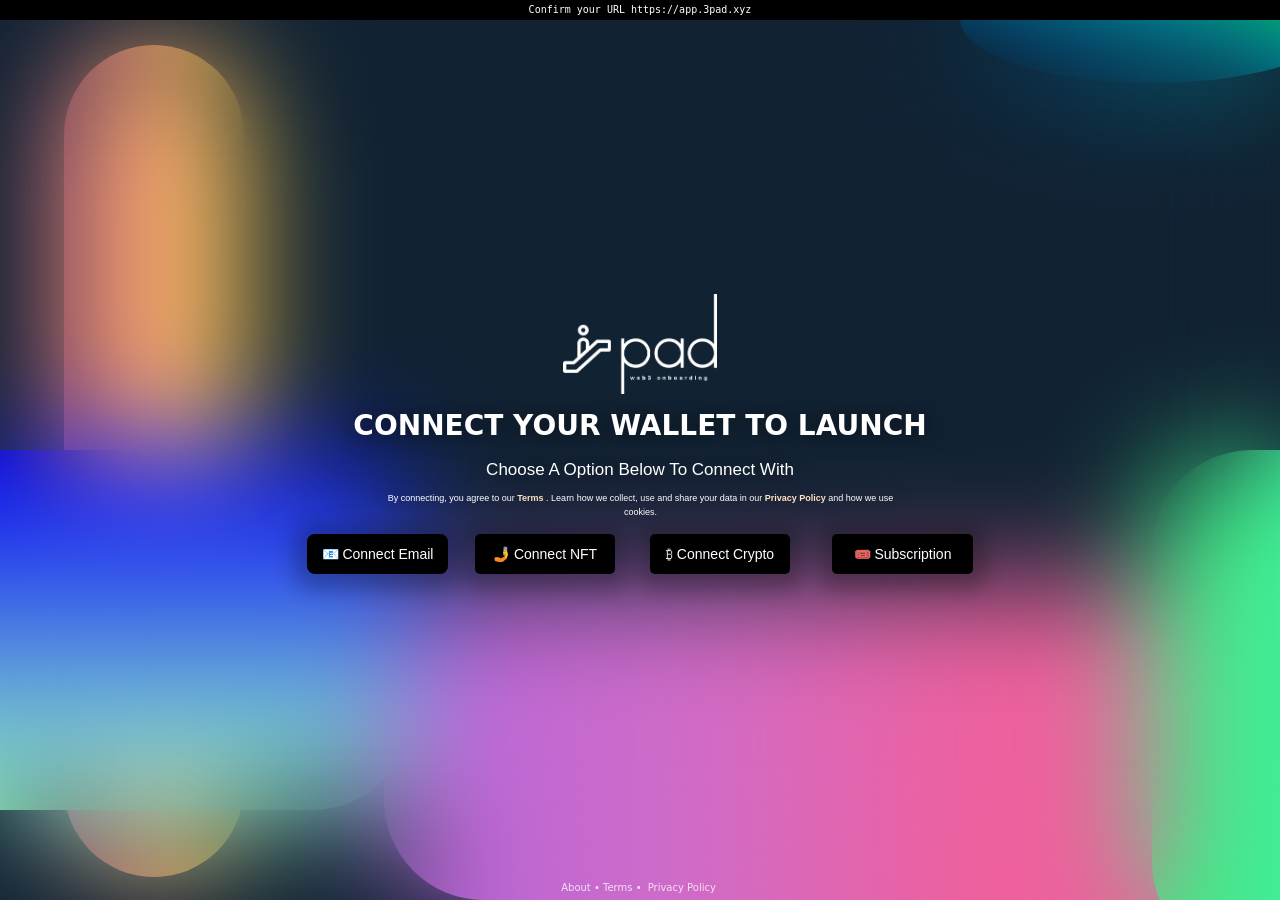
==== index.html @ 83ccf629 "Automatic Commit & Update at Wed Mar 8 00:46:02 GMT 2023" ====
<!DOCTYPE html>
<html lang="en">

<meta content="This site was built with Web3 platform 3Pad. More Info at https://hello.3pad.xyz">
<meta content="3Pad - Version 1.0">
<meta charset="utf-8">
<meta content="width=device-width,initial-scale=1,maximum-scale=5" name="viewport">
<meta content="ie=edge" http-equiv="x-ua-compatible">
<meta content="3Pad | Your content. Redifined." name="description">
<meta content="Beta | LaunchPad | 3Pad" property="og:title">
<meta content="3Pad" property="og:site_name">
<meta content="3Pad | Your content. Redifined." property="og:description">
<meta content="./wp-content/themes/3pad/assets/images/favicon.ico" property="og:image">
<meta content="./wp-content/themes/3pad/assets/images/favicon.ico" property="twitter:image">
<meta content="Beta | LaunchPad | 3Pad" name="twitter:title">
<meta content="3Pad | Your content. Redifined." name="twitter:description">
<meta content="summary_large_image" property="twitter:card">
<meta content="3Pad" name="twitter:domain">
<meta name="mobile-web-app-capable" content="yes">
<meta name="apple-mobile-web-app-capable" content="yes">
<link rel="icon" href="https://ipfs.io/ipfs/QmeJ13XnVj1pdEnCGzRQEKLsmPUhzTCd8ryArBwmRDK2CB">

<link href="https://ipfs.io/ipfs/QmeJ13XnVj1pdEnCGzRQEKLsmPUhzTCd8ryArBwmRDK2CB" rel="icon" type="image/png" sizes="16x16">
<link href="https://ipfs.io/ipfs/QmeJ13XnVj1pdEnCGzRQEKLsmPUhzTCd8ryArBwmRDK2CB" rel="icon" type="image/png" sizes="32x32">
<link href="https://ipfs.io/ipfs/QmeJ13XnVj1pdEnCGzRQEKLsmPUhzTCd8ryArBwmRDK2CB" rel="icon" type="image/png" sizes="48x48">

<link href="https://ipfs.io/ipfs/QmeJ13XnVj1pdEnCGzRQEKLsmPUhzTCd8ryArBwmRDK2CB" rel="apple-touch-icon">
<link href="https://ipfs.io/ipfs/QmeJ13XnVj1pdEnCGzRQEKLsmPUhzTCd8ryArBwmRDK2CB" rel="apple-touch-icon" sizes="76x76">
<link href="https://ipfs.io/ipfs/QmeJ13XnVj1pdEnCGzRQEKLsmPUhzTCd8ryArBwmRDK2CB" rel="apple-touch-icon" sizes="120x120">
<link href="https://ipfs.io/ipfs/QmeJ13XnVj1pdEnCGzRQEKLsmPUhzTCd8ryArBwmRDK2CB" rel="apple-touch-icon" sizes="152x152">

<link href="https://ipfs.io/ipfs/QmeJ13XnVj1pdEnCGzRQEKLsmPUhzTCd8ryArBwmRDK2CB" rel="apple-touch-startup-image">

<link href="https://ipfs.io/ipfs/QmeJ13XnVj1pdEnCGzRQEKLsmPUhzTCd8ryArBwmRDK2CB" rel="mask-icon" size="any">

<link href="https://ipfs.io/ipfs/QmeJ13XnVj1pdEnCGzRQEKLsmPUhzTCd8ryArBwmRDK2CB" rel="icon" sizes="192x192">
<link href="https://ipfs.io/ipfs/QmeJ13XnVj1pdEnCGzRQEKLsmPUhzTCd8ryArBwmRDK2CB" rel="icon" sizes="128x128">

<link href="https://ipfs.io/ipfs/QmeJ13XnVj1pdEnCGzRQEKLsmPUhzTCd8ryArBwmRDK2CB" rel="shortcut icon" type="image/x-icon">

<link href="https://ipfs.io/ipfs/QmeJ13XnVj1pdEnCGzRQEKLsmPUhzTCd8ryArBwmRDK2CB" rel="apple-touch-icon-precomposed" sizes="57x57">
<link href="https://ipfs.io/ipfs/QmeJ13XnVj1pdEnCGzRQEKLsmPUhzTCd8ryArBwmRDK2CB" rel="apple-touch-icon" sizes="72x72">
<meta content="website" property="og:type ">
<meta property="og:updated_time">
<meta content="#000000" name="theme-color">
<meta name="apple-mobile-web-app-status-bar-style" content="#000000">
<noscript>
        <meta http-equiv="refresh" content="0;url=https://3pad.xyz/nojs.html">
    </noscript>

<script defer src="https://static.cloudflareinsights.com/beacon.min.js" data-cf-beacon='{"token": "5092b35b470549b1af6e595e86ebcd1f"}'></script>
<script async defer data-website-id="01986122-c6c5-4d5c-8e61-9282235ced87" src="https://analytics.3pad.xyz/umami.js"></script>
<title>Beta | LaunchPad | 3Pad</title>
<meta name="robots" content="max-image-preview:large">
<link rel="stylesheet" id="unlock-protocol-css" href="./wp-content/plugins/unlock-protocol/assets/build/css/main.css?ver=6.1.1" type="text/css" media="all">
<link rel="stylesheet" id="parent-style-css" href="./wp-content/themes/3pad/style.css?ver=6.1.1" type="text/css" media="all">
<link rel="canonical" href="./index.html">
<style>.checkout-button-container.blurred, .checkout-button-container.blurred {
    background: url(https://media.giphy.com/media/WvvlLthuK2tROm9bYc/giphy-downsized.gif) no-repeat center center !important;
	background-size: cover;
    background-color: grey !important;
}</style>
<style>.checkout-button-container .checkout-button{
   	color: #ffffff !important;
	}</style> <meta name="ssp-url">
<meta name="ssp-origin-url" content="aHR0cHM6Ly9hcHAuM3BhZC54eXo=">
<meta name="ssp-config-url" content="/wp-content/uploads/simply-static/configs/">
<style>.mute_control, #button_fullscreen{display: none !important;}</style>
<style>@media (min-width:801px)  {
                body{ background-image: url("") !important; background-position: 50% 0% !important; background-color: #000000 !important;} 
        }
        @media (max-width:800px)  {
            body{ background-image: url("") !important; background-position: 0% !important;  background-color: #000000 !important;} 
    }</style>
<link href="./wp-content/themes/3pad/assets/js/pwa_manifest_home.json" rel="manifest">
<link href="./wp-content/themes/3pad/assets/css/w3.css" rel="stylesheet">
<link href="./wp-content/themes/3pad/assets/css/n3.css" rel="stylesheet">
<link href="./wp-content/themes/3pad/assets/css/3pad.css" rel="stylesheet">
<link href="./wp-content/themes/3pad/assets/css/3pad_home.css" rel="stylesheet">


<div class="bg-image">
<div class="blur"></div>
<div class="yellow"></div>
<div class="red"></div>
<div class="green"></div>
<div class="blue"></div>
<div class="red2"></div>
</div>


<div style="background: black; z-index: 99999999999999999999; top: 0px; width: 100%; height: 20px; position: fixed;">
<p style=" color: white; text-align: center; font-family: monospace; font-size: 10px; /* text-transform: uppercase; */ font-weight: 500; ">
Confirm your URL https://app.3pad.xyz</p>
</div>

<section class="section-login wf-section">
<div class="container-login">
<div id="logo"></div>
<h1 id="header-login" class="centered-heading">Connect Your Wallet To Launch</h1>
<p id="subheader-login" class="centered-subheading">Choose A Option Below To Connect With</p>
<p id="subheader-login" class="centered-subheading" style="font-size: 9px; line-height: 14px; margin: -16px 40px 0px 41px;">By connecting, you agree to our <a target="_blank" href="https://hello.3pad.xyz/terms" style="font-weight: bold; color: bisque;">Terms</a> . Learn
how we collect, use and share your data in our <a href="https://hello.3pad.xyz/terms" target="_blank" style="font-weight: bold; color: bisque;">Privacy Policy</a> and how we use cookies.</p>
<div id="lockpay" class="container-2 w-container">
<div class="columns w-row">
<div class="column w-col w-col-3 w-col-small-small-stack w-col-tiny-tiny-stack">
<a target="_parent" id="unlocklink" button="email" href="#" class="email-login w-button">📧 Connect Email</a>
</div>
<div class="column-2 w-col w-col-3 w-col-small-small-stack w-col-tiny-tiny-stack">
<a target="_parent" id="unlocklink" button="nft" href="#" class="loginwithnft w-button">🤳 Connect NFT</a>
</div>
<div class="column-3 w-col w-col-3 w-col-small-small-stack w-col-tiny-tiny-stack">
<a target="_parent" id="unlocklink" button="crypto" href="#" class="cryptologin w-button">₿ Connect Crypto</a>
</div>
<div class="column-4 w-col w-col-3 w-col-small-small-stack w-col-tiny-tiny-stack">
<a target="_parent" id="unlocklink" button="pass" href="#" class="b4 w-button">🎟️ Subscription</a>
</div>
</div>
</div>
</div>
</section>
<style>/* Hide Unlock's Login Button */
		.login-button-container {
			display: none;
		}

		#lockpay {
			overflow: inherit;
		}</style>
<div class="info" style="bottom: -1px;position: fixed;width: 100%;text-align: center;height: 23px;color: #ffffffc9;font-family: system-ui;font-size: 10px;z-index: 9;">
<p style=" display: inline-block; "><a target="_blank" href="https://hello.3pad.xyz/">About</a> •</p>
<p style=" display: inline-block; "><a target="_blank" href="https://hello.3pad.xyz/terms">Terms •</a></p>
<p style=" width: 74px; display: inline-block; "><a target="_blank" href="https://hello.3pad.xyz/terms"> Privacy
Policy</a></p>
</div>
<style>.login-button-container.blurred p {
		color: #fff;
	}
	
	.login .login-button-container .login-button,
	.login-button-container .login-button {
		background-color: #000;
		color: #fff;
	}

	.login .login-button-container .login-button:hover,
	.login .login-button-container .login-button:focus,
	.login-button-container .login-button:hover,
	.login-button-container .login-button:focus {
		background-color: #fff !important; 
		color: #000;
	}</style>
<div class="login-button-container blurred">
<p>To View This Content</p>
<a target="_self" href="https://app.unlock-protocol.com/checkout?client_id=app.3pad.xyz&#038;redirect_uri=https://app.3pad.xyz/&#038;state=2f0ad05dea" class="login-button">Login</a>
</div>
<style>.login-button-container{
                background-image: url("") !important;
                background-color: grey !important;
                }
                .login-button-container .login-button{
                    background-color:  !important;
                    color:  !important;
                }
                .login-button-container.blurred p{
                    color:  !important;
                }</style>
<script src="./wp-content/themes/3pad/assets/js/jquery.js"></script>
<script src="./wp-content/themes/3pad/assets/js/3pad.js" async></script>
<div class="footer">
</div>

</html>
---- wp-content/plugins/unlock-protocol/assets/build/css/main.css ----
.login form#loginform{padding:26px 24px 115px!important;position:relative}.login .login-button-container{bottom:25px;left:0;margin:0 24px;position:absolute;text-align:center;width:85%;z-index:99}.login .login-button-container:before{background:#fff;content:"OR";font-weight:700;left:50%;position:absolute;top:-29px;transform:translateX(-50%);width:40px;z-index:9}.login .login-button-container:after{background:#ddd;content:"";height:1px;left:0;position:absolute;top:-20px;width:100%}.login .login-button-container .login-button{border:1px solid #000;display:block;padding:14px 20px}.login .login-button-container .login-button:hover{background-color:#fff;color:#000}.checkout-button-container.blurred,.login-button-container.blurred{background:url(./../images/blurr.c32e513c.jpg) no-repeat 50%;background-size:cover;border-radius:5px;padding:117px 20px;text-align:center}.checkout-button-container p,.login-button-container p{font-size:13px;margin-bottom:10px}.checkout-button-container .checkout-button,.checkout-button-container .login-button,.login-button-container .checkout-button,.login-button-container .login-button{background-color:#000;border-radius:4px;color:#fff;padding:10px 20px;text-decoration:none;transition:all .2s ease}.checkout-button-container .checkout-button:hover,.checkout-button-container .login-button:hover,.login-button-container .checkout-button:hover,.login-button-container .login-button:hover{background-color:#fff;color:#000}
---- wp-content/themes/3pad/style.css ----
/*
Theme Name: 3pad
Author: 3Pad Studios
Version: 1.0.4
Text Domain: 3pad
*/

* {
	border: 0;
	box-sizing: border-box;
	margin: 0;
	padding: 0;
  z-index: 1;
    -webkit-font-smoothing: antialiased;
    -moz-osx-font-smoothing: grayscale;
}

element::-webkit-scrollbar { width: 0 !important }
element { overflow: -moz-scrollbars-none; }
element { -ms-overflow-style: none; }

body{
	position: relative;
}

html {
  background-color: black;
}

section{
  z-index: 9;
}

:root {
	font-size: 20px;
  background-color: black;
	--red: #da2c4d;
	--yellow: #f8ab37;
	--green: #2ecc71;
	--white: #ffffff;
	--grey-light: #f2f7f9;
	--grey: #ecedf3;
	--black: #080808;
	--black-blue: #1f2029;
	--black-blue-light: #353746;
	--black-blue-light-2: #404255;
	--black-blue-light-3: #4b4d64;
	--black-light: #424455;
}

body {
	margin:0;
}

a {
text-decoration: none;
    color: inherit;
}

img {
  z-index: 2;
position: relative;
}
.wp-block-image img {
  border-radius: 10px;
}

 #content{
	padding: 5% 8% 8.5em 8%;
}


main {
	overflow: hidden;
}
.wp-block-group {
    padding: 20px 40px 20px 40px !important;
}
.grids-s-w_i {
	padding:0 20px 0 20px;
}
.wp-block-group__inner-container{
	padding: 30px;
}
e-page-transition{
	background:#00000059 !important;
}

.Site-info { display: none; }

#main > div.page-content > div.saic-wrapper.saic-custom.saic-border{
	display: none;
}

@media screen and (max-width: 600px){
#wpadminbar {
    top: 0;
	position:fixed;
  }
}
#wp-admin-bar-new-post, #wp-admin-bar-comments{
  display: none !important;
}

#wpadminbar {
  background: #000000;
  box-shadow: -1px 1px 20px black;
}
/************ Darkmode ********/
.wp-dark-mode-switcher.floating{
	bottom: unset;
    top: 30px;
}
/************ Darkmode ********/


/************ Page Links ********/
.entry-links{
	color: white;
    text-align: center;
    font-family: system-ui;
    font-weight: 800;
    font-size: x-large;
	text-transform: uppercase;
}
.post-nav-links{
	padding-bottom: 10px;
  margin: 20px 0px 20px 0px;
}
.post-page-numbers {
	background: white;
    padding: 4px;
    border-radius: 5px;
    color: black;
    margin: 2px 0px 2px 0px;
    display: inherit;
}
.e-load-more-spinner i{
	width: 100%;
	text-align: center;
}
.page-numbers{
	color: white;
}
.page-numbers.current{
	font-weight: 900;
}
.post-page-numbers.current{
  background: black;
  color: white;
}
.post-nav-links {
  background: black;
    display: inline-block;
    padding: 10px;
    color: white;
    border-radius: 10px;
    font-family: system-ui;
}
/************ Page Links ********/

/************ FullScreen Iframe Css ********/

:-webkit-full-screen .fullscreenhide {
	display: none !important;
}
:-moz-full-screen .fullscreenhide {
	display: none !important;
}

:-ms-fullscreen .fullscreenhide {
	display: none !important;
}

:full-screen .fullscreenhide {
	display: none !important;
}

:fullscreen .fullscreenhide {
	display: none !important;
}

/* deeper elements */
:-webkit-full-screen .fullscreenhide {
	display: none !important;
}

/* styling the backdrop*/
::backdrop .fullscreenhide {
	display: none !important;
}
::-ms-backdrop .fullscreenhide {
	display: none !important;
}
/*-------------------Display Logo---------------- */
	:-webkit-full-screen .fullscreenshow {
	display: block !important;
}

:-moz-full-screen .fullscreenshow {
	display: block !important;
}

:-ms-fullscreen .fullscreenshow {
	display: block !important;
}

:full-screen .fullscreenshow {
	display: block !important;
}

:fullscreen .fullscreenshow {
	display: block !important;
}

/* deeper elements */
:-webkit-full-screen .fullscreenshow {
	display: block !important;
}

/* styling the backdrop*/
::backdrop .fullscreenshow {
	display: block !important;
}
::-ms-backdrop .fullscreenshow {
	display: block !important;
}
.fullscreenshow {
	display: none;
    width: 24%;
    position: fixed;
    left: 5px;
    top: 7px;
	opacity: 0.8;
}
/************ FullScreen Iframe Css ********/


/************ Video Menu Icons ********/
.fas.fa-volume-off{
    color: #fff;
	font-size: 30px;
	text-shadow: #000 1px 0 20px;
	top: 3px;
}

.fas.fa-expand{
    color: #fff;
	font-size: 30px;
	text-shadow: #000 1px 0 20px;
	
}

.fas.fa-compress{
    color: #fff;
	font-size: 30px;
	text-shadow: #000 1px 0 20px;
}

.fas.fa-volume-up{
    color: #fff;
	font-size: 30px;
	text-shadow: #000 1px 0 20px;
}

.mute{
	display:none;
	right: 40px;
    top: 5px;
    width: initial !important;
}

.exitfullscreen {
    display: none;
    width: initial !important;
    top: 5px;
    right: 5px;
}
/************ Video Menu Icons ********/


/************Bottom Menu ***********/

 /************ Style Menu ********/
 .skatzz {
  font-family: Arial;
  font-size: 30px;
  text-align: center;
  margin-top: 30px;
  text-shadow: 1px 1px 1px;
}

#wp-admin-bar-burst-statistics{
display: none;
}

.icon_img{
    height: 30px;
    width: 30px;
    background-position: center;
    background-size: cover;
    background-repeat: no-repeat;
}
.skatzz span {
  color:orangered;
}
.skatzz font {
  color:teal;
}
.altmenu {
  width: 100%;
  background: #00000094;
  position: fixed;
  bottom:0px;
  left:0px;
  box-shadow: 0 0 20px 20px #00000096;
  z-index: 9999;
}
.altmenu ul {
  padding: 0;
  margin: 0;
	width: 100%;
	display: table;
}
.altmenu ul li {
  display: table-cell;
  margin-left: -4px;
  margin-top: -3px;
}


@media (max-width: 930px) {
  .altmenu ul li a {
    padding: 10px 10px;
  }
}
.altmenu ul li a:hover {
    color: white;
  }
  .altmenu ul li a {
    position: relative;
    display: block;
    padding: 10px 0px;
    text-align: center;
    font-size: 30px;
    color: white;
    transition: 300ms;
  }

/************ Bottom Menu  **********/

/************  Stream ********/
.streamoopen{
	  top: 0;
    bottom:0;
    position:fixed !important;
    overflow-y:scroll;
    overflow-x:hidden;
	display:none;
}
/************  Stream ********/




/************ Logo ********/
.logo {
	display:none;
}
/************ Logo ********/


/************ Discord ********/
.cord{
		display: none;
}
@media screen and (max-width: 680px) {
	.d1 {
		min-width: 100%;
		min-height: 40vh;
	}
	.d1:hover{
	opacity: 0.95 !important;
	height:60vh !important;
	transition: 0.7s; 
    }
}
.d1:hover{
    opacity: 0.95 !important;
	height:80vh;
	transition: 0.7s; 
}
.d1{
    width: 40vw;
    height:40vh;
    border-radius: 10px !important;
    z-index: 9;
    opacity: 0.74;
    box-shadow: 0px -1px 20px 20px rgb(54, 57, 63);
	display: flex !important;
  	justify-content: flex-end;
  	margin-left: auto;
  	margin-right: 0;
	transition: 0.7s; 
}

/************ Discord ********/


/************ Unlock ********/	 
.unlock-content {
    display: none;
  }
  .unlock-content .locked {
    display: none;  
  }
  .unlock-content .unlocked {
    display: none;
  }

.login-button-container{
	z-index:2;
	position: relative;
		
}

.login-button-container.blurred, .checkout-button-container.blurred {
	margin: 10px 0 10px 0;
	border-radius: 20px;
}
.checkout-button-container.blurred p, .login-button-container.blurred p {
    padding-bottom: 3px;
    text-shadow: 0 0 20px black;
    font-weight: 900;
    text-transform: uppercase;
}
/************ Unlock ********/
.iconsbottom {
    position: fixed !important;
    bottom: 0 !important;
}


/************ Loader ********/
.loader {
  font-size: 3px;
  margin: 50px auto;
  text-indent: -9999em;
  width: 11em;
  height: 11em;
  border-radius: 50%;
  background: #ffffff;
  background: -moz-linear-gradient(left, #ffffff 10%, rgba(255, 255, 255, 0) 42%);
  background: -webkit-linear-gradient(left, #ffffff 10%, rgba(255, 255, 255, 0) 42%);
  background: -o-linear-gradient(left, #ffffff 10%, rgba(255, 255, 255, 0) 42%);
  background: -ms-linear-gradient(left, #ffffff 10%, rgba(255, 255, 255, 0) 42%);
  background: linear-gradient(to right, #ffffff 10%, rgba(255, 255, 255, 0) 42%);
  position: relative;
  -webkit-animation: load3 1.4s infinite linear;
  animation: load3 1.4s infinite linear;
  -webkit-transform: translateZ(0);
  -ms-transform: translateZ(0);
  transform: translateZ(0);
}
.loader:before {
  width: 50%;
  height: 50%;
  border-radius: 100% 0 0 0;
  position: absolute;
  top: 0;
  left: 0;
  content: '';
}
.loader:after {
  width: 75%;
  height: 75%;
  border-radius: 50%;
  content: '';
  margin: auto;
  position: absolute;
  top: 0;
  left: 0;
  bottom: 0;
  right: 0;
}
@-webkit-keyframes load3 {
  0% {
    -webkit-transform: rotate(0deg);
    transform: rotate(0deg);
  }
  100% {
    -webkit-transform: rotate(360deg);
    transform: rotate(360deg);
  }
}
@keyframes load3 {
  0% {
    -webkit-transform: rotate(0deg);
    transform: rotate(0deg);
  }
  100% {
    -webkit-transform: rotate(360deg);
    transform: rotate(360deg);
  }
}
.lds-ellipsis {
  display: inline-block;
  width: 80px;
  height: 80px;
  position: absolute;
  top: 50%;
  left: 50%;
  transform: translate(-50%, -50%);
}
.lds-ellipsis div {
  position: absolute;
  top: 33px;
  width: 13px;
  height: 13px;
  border-radius: 50%;
  background: #fff;
  animation-timing-function: cubic-bezier(0, 1, 1, 0);
}
.lds-ellipsis div:nth-child(1) {
  left: 8px;
  animation: lds-ellipsis1 0.6s infinite;
}
.lds-ellipsis div:nth-child(2) {
  left: 8px;
  animation: lds-ellipsis2 0.6s infinite;
}
.lds-ellipsis div:nth-child(3) {
  left: 32px;
  animation: lds-ellipsis2 0.6s infinite;
}
.lds-ellipsis div:nth-child(4) {
  left: 56px;
  animation: lds-ellipsis3 0.6s infinite;
}
@keyframes lds-ellipsis1 {
  0% {
    transform: scale(0);
  }
  100% {
    transform: scale(1);
  }
}
@keyframes lds-ellipsis3 {
  0% {
    transform: scale(1);
  }
  100% {
    transform: scale(0);
  }
}
@keyframes lds-ellipsis2 {
  0% {
    transform: translate(0, 0);
  }
  100% {
    transform: translate(24px, 0);
  }
}

/************ Loader ********/
/************ Password Protection FOrm ********/
.post-password-form {
    font-family: inherit;
    text-align: center;
    text-transform: capitalize;
    color: white;
    text-shadow: 0 0 20px black;
    font-weight: 200;
    width: 80%;
    position: absolute;
    top: 50%;
    left: 50%;
    transform: translate(-50%, -50%);
}
.password-protect {
	height: 105vh;
  background: black;
  color: white;
    background-position: center;
    background-size: cover;
	margin-top: -16px;
  padding: 12px;
}
.protect-text {
position: absolute;
    margin-top: -90px;
    padding: 12px;
    text-align: center;
    font-size: 120%;
    text-transform: capitalize;
}
/************ Password Protection Form ********/
/************ Post Comments ********/


.comment-navigation{
  padding: 5px;
    background: black;
    display: inline-block;
    border-radius: 10px;
    margin-top: 15px;
    color: white;
}

#captcha_code {
  border-radius: 10px;
    border: 1px solid;
    text-align: center;
    display: block;
    margin-top: 10px;
}
.fn .url{
  pointer-events: none;
}
.logged-in-as{display:none;}
.wp-block-post-comments-form textarea {
  border: 1px solid #fff3;
  font-size: 1em;
  font-family: revert;
  border-radius: 10px;
  box-shadow: 0px 0px 20px 0px #00000026;
}
.wp-block-post-comments-form input[type="submit"] {
  background: black;
    color: white;
    font-family: poppins;
    width: 100%;
    filter: drop-shadow(0 0 0.5rem #ffffff3d);
    padding: 5px;
    border: none;
    border-radius: 10px;
	box-shadow: 0px 0px 20px 0px #0000006b;
}
textarea, #comment {
	background: black;
    color: white;
    font-family: poppins;
    width: 100%;
	height: 60px;
    filter: drop-shadow(0 0 0.5rem #ffffff3d);
    padding: 5px;
    border: none;
    border-radius: 10px;
	box-shadow: 0px 0px 20px 0px #0000006b;
}
input[name="submit"]{
	    background: black;
    color: white;
    font-family: poppins;
    width: 100%;
    filter: drop-shadow(0 0 0.5rem #ffffff3d);
    padding: 5px;
    border: none;
    border-radius: 10px;
    box-shadow: 0px 0px 20px 0px #0000006b;

}
.wp-block-post-comments-form .comment-reply-title :where(small) {display:table-cell;}
.wp-block-comment-template li {
  clear: both;
  margin: -55px;
  width: 98%;
  background: #00000070;
  border-radius: 11px;
  padding: 10px;
  margin: 10px;
}
.comment .wp-block-columns {
gap: 0 !important;
}
 .wp-block-comment-author-name{
			  color:white;
		  }		
.wp-block-comments-title{
text-align: center;
font-size: 17px;
font-weight: initial;
text-transform: uppercase;
}
		  .comment-reply-link{
    color: #fff;
    text-transform: uppercase;
    font-weight: 500;
    background: #0000005c;
    border-radius: 5px;
    padding: 5px;
    font-size: 10px;
    width: 15%;
    display: block;
    text-align: center;
	 float: right;
		  }
		  .comment-respond{
border-radius: 12px;
padding: 11px;
		  }
		  .comment-reply-title{
			  font-size: 14px;
		font-weight: normal;
		  }
		  #cancel-comment-reply-link{
        color: white;
        text-transform: uppercase;
        font-size: 9px;
        background: red;
        padding: 5px;
        border-radius: 6px;
        font-weight: bold;
        margin: 5px;
    }
		  .wp-block-comment-date{
			  color:white;
		  }

.saic-wrapper {
	border-radius: 10px;
    margin-top: 15px;
	border: none;
	background: #00000000;
	color: #00000000;
}

.saic-wrap-link {
	text-align: center;
	background: #2a2a2a;
	margin-bottom: 20px;
    border-radius: 20px;
	max-width: 70%;
	margin-left: 15%;
}
.saic-wrapper ul.saic-container-comments li.saic-item-comment {
border-bottom: none;
}
.saic-wrapper ul.saic-container-comments {
	border-bottom: none;
	border-top: none;
}
.saic-wrapper.saic-dark ul.saic-container-comments li.saic-item-comment .saic-comment-content .saic-comment-rating .saic-rating-link>span {
	color: #555;
}
.saic-wrapper .saic-wrap-form .saic-container-form textarea.saic-textarea {
    border: none;
}
.saic-wrapper ul.saic-container-comments li.saic-item-comment .saic-comment-content{
text-align: left;
}
.saic-commenter-name{
	pointer-events: none;
}
.saic-wrapper.saic-border {
	border: none;
}
.saic-comment-avatar img , .saic-form-avatar img {
	border-radius: 20px !important;
}
.saic-comment-text p {
  color: #fff;
}
.saic-link {
  color: #ffc04f;
}
.saico-comment {
  color: #0089ee;
}
.saic-commenter-name{
  color: #ffc14f;
}
.saic-item-comment{
  border: none;
}
.saic-comment-actions a{
  color: #ffe500;
}
.saic-captcha-text{
  color: #ffe500;
}
.saic-wrap-form{
  border: none !important;
}
.saic-wrapper ul.saic-container-comments li.saic-item-comment ul li.saic-item-comment{
	border: none;
}
textarea.saic-textarea {
  background: #0000004f !important;
  border-radius: 10px;
}
input.saic-captcha-value[type="text"] {
  background: #0000004f;
  border-radius: 10px;
	font-weight: bold;
} 
.saic-wrapper .saic-wrap-form .saic-container-form input[type='text']{
	background: #0000004f;
  border-radius: 10px;
	font-weight: bold;
} 
.saic-wrapper .saic-comment-status{
	border: none;
	background: #ffffff1c;
    border-radius: 20px;
}
.saic-btn-link{
  display: none !important;
}
.saic-captcha {
    font-weight: bold;
}
.saic-container-form p {
	color: white;
	font-weight: 800;
    text-transform: uppercase;
	margin: 0;
}
.saic-comments-closed{
	display: none;
}
/************ Post Comments ********/
/************ Post Content ********/

.wp-block-embed iframe{
  border-radius: 10px;
    width: 100%;
}
.wp-embed-aspect-16-9 iframe {
  min-height: 47vw;
  height: 100%;
}

.wp-block-embed__wrapper{
  z-index: 2;
}

.wp-block-image figcaption{
  color: inherit !important;
}

#modified_time{
  font-size: 10px;
  margin: 10px 0px 20px 0px;
  width: 60vw;
}
.wp-block-image {
	text-align: center;
}
.elementor-post__title{
pointer-events: none;
   cursor: default;
	text-align: center;
}
.elementor-post__meta-data {
	text-align: center;
}
.elementor-posts .elementor-post__text {
	color: white;
	text-align: center;
}
#videopageframe .elementor-post__text {
font-size: initial;
}
#videopageframe > div > div.elementor-posts-container.elementor-posts.elementor-posts--skin-full_content.elementor-grid > article > div > h3 {
display: none;
}

.wp-post-image {
	position: fixed;
}
.post-edit-link {
	display: none;
}
.content_ads {
  margin: 10px 0px 10px 0px;
  text-align: center;
}
/************ Post Content ********/
/************ Disable Print Content ********/

@media print {
    html, body {
       display: none;  /* hide whole page */
    }
}
/************ Disable Print Content ********/
/************ Ajax Post ********/

.am__title{
  color: white;
}
.asr_texonomy {
  background-color: whitesmoke;
  color: black;
  border-radius: 10px;
  font-family: poppins;
}
.am_ajax_post_grid_wrap {
  text-align: center;
}
.am_single_grid {
  box-shadow: none;
	margin-bottom: -25px;
}

#am_posts_navigation_init > a {
  background-color: white;
  color: black;
  border-radius: 10px;
}

#am_posts_navigation_init > span {
  background-color: white;
  border-radius: 10px;
}
.am_grid_col, #am_posts_navigation_init{
  margin-top: -20px;
}
.am_grid_col{
  margin-top: -50px;
}
.am__title{
	margin: 5px 0 0 0;
}
.am_cont{
	color: white;
}
.am__date {
	margin-top: 0;
}
.asr-filter-div {
	margin-bottom: 40px;
}
.asr-loader{
	top: -35px;
	background: rgb(0 0 0 / 92%);
	
}
.asr-filter-div .asr_texonomy {
	background: white;
}
.am__col-3 .am_grid_col {
    -ms-flex: 100%;
    -webkit-box-flex: 100%;
    -webkit-flex: 100%;
    flex: 100%;
    max-width: 100%;
}
#am_posts_navigation_init .page-numbers.current{
color: black;
}
/************ Ajax Post ********/
/************ Iframe CSS ********/
#wrapped {
	position: fixed;
	top: 0;
	right:0;
	bottom:0;
	left: 0;
	overflow-y: scroll;
  	-webkit-overflow-scrolling: touch;
}
/************ Iframe CSS ********/
/************ Comment Rating ********/
.page-content > .post-ratings {
	display: none;
}
.post-ratings {
	margin-top: -10px;
	padding-bottom: 10px;
}
.post-ratings-loading{
	text-align: center;
	margin-top: -30px;
}
/************ Comment Rating ********/
/************ User Edit Frontend ********/

.qq-upload-button{
	margin: auto !important;
    width: 50% !important;
	border-radius: 18px !important;
	background: seagreen !important;
	border-bottom: none !important;
}
.um_user_form{
	text-align: center !important;
	text-transform: uppercase;
}
.um_label_top{
	font-weight: 400 !important;
	line-height: 25px !important;

}
.pf_success{
	background-color: #000000;
}
/************ User Edit Frontend ********/
/************ Locked Video Css ********/
.video-js{
	    height: unset !important;
    width: unset !important;
    position: relative !important;
    padding-top: 56.25% !important;
}
.video-js .vjs-tech{
	position: absolute;
    top: 0;
    height: 100%;
    width: 100%;
}
.vjs-poster{
	background-size: contain;
}
/************ Locked Video Css ********/

#main-foot-menu{
    position: fixed;
    bottom: 0;
    width: 100%;

}
/************ Locked Video Css ********/


/************ Front Page Items Left/Right ********/



/************ Front Page Items Left/Right ********/

/************ Video Background Autoplay ********/
.vid-wrapper {
   position: fixed;
   top: 0;
   left: 0;
   width: 100%;
   height: 100%;
   z-index: 0;
   pointer-events: none;
   overflow: hidden;
}
.vid-wrapper iframe {
   width: 100vw;
   height: 56.25vw; /* Given a 16:9 aspect ratio, 9/16*100 = 56.25 */
   min-height: 100vh;
   min-width: 200vh; /* Given a 16:9 aspect ratio, 16/9*100 = 177.77 */
   position: absolute;
   top: 50%;
   left: 50%;
   transform: translate(-50%, -50%);
	z-index: 1;
}

.vid-wrapper, #player {
   width: 100vw;
   height: 56.25vw; /* Given a 16:9 aspect ratio, 9/16*100 = 56.25 */
   min-height: 100vh;
   min-width: 200vh; /* Given a 16:9 aspect ratio, 16/9*100 = 177.77 */
   position: fixed;
   top: 50%;
   left: 50%;
   transform: translate(-50%, -50%);
}


#mp4video {
  position: fixed;
  right: 0;
  bottom: 0;
  min-width: 100%;
  min-height: 100%;
	z-index: 1;
}


/************ Video Background Autoplay ********/

/************ Video Background Autoplay Encrypted ********/
.vid-wrapper_encrypted {
   position: fixed;
   top: 0;
   left: 0;
   width: 100%;
   height: 100%;
   z-index: -1;
   pointer-events: none;
   overflow: hidden;
   z-index: 1;
}
.vid-wrapper_encrypted iframe {
   width: 100vw;
   height: 56.25vw; /* Given a 16:9 aspect ratio, 9/16*100 = 56.25 */
   min-height: 100vh;
   min-width: 200vh; /* Given a 16:9 aspect ratio, 16/9*100 = 177.77 */
   position: absolute;
   top: 50%;
   left: 50%;
   transform: translate(-50%, -50%);
	z-index: 1;
}

.vid-wrapper_encrypted, #player {
   width: 100vw;
   height: 56.25vw; /* Given a 16:9 aspect ratio, 9/16*100 = 56.25 */
   min-height: 100vh;
   min-width: 200vh; /* Given a 16:9 aspect ratio, 16/9*100 = 177.77 */
   position: fixed;
   top: 50%;
   left: 50%;
   transform: translate(-50%, -50%);
}


#mp4video_encrypted {
  position: fixed;
  right: 0;
  bottom: 0;
  min-width: 100%;
  min-height: 100%;
	z-index: 1;
}


/************ Video Background Autoplay Encrypted ********/




/**
 * Page Content
 */
.entry-title {
  background: black;
  display: inline-block;
  border-radius: 10px;
  padding: 10px;
  box-shadow: 0px 0px 20px 0px #0000006b;
  font-family: system-ui;
  font-weight: 900;
  color: white;
  text-transform: uppercase;
  text-overflow: ellipsis;
  line-height: 100%;
  max-width: 40vw;
  font-size: 4vw;
  overflow: hidden;
  margin: 0;
}
.page-content{
	font-family: system-ui;
}
.title-comments{
	text-transform: uppercase;
    font-family: poppins;
    font-size: medium;
    margin-bottom: -10px;
}
.comment-edit-link{
	font-weight: 900;
    color: crimson;
}
/**
 * disocord comments 
 */
 widgetbot {
  height: 65vh !important;
  display: block !important;
  margin-top: 20px;
 }
 /**
 * disocord comments
 */


/**
 * disqus 
 */
.disqus_reactions{
      height: 115px !important;
    overflow: hidden;
    width: 250px;
    position: absolute;
    top: -0.7%;
    right: -60px;
    scale: 0.4;
    z-index: 99999;
    clip: rect(50px,500px,700px,0px);
    opacity: 1;
    animation-name: fadeInOpacity;
    animation-iteration-count: 1;
    animation-timing-function: ease-in;
    animation-duration: 10s;
}

@keyframes fadeInOpacity {
	0% {
		opacity: 0;
	}
	100% {
		opacity: 1;
	}
}

#disqus_comments{
  width: 100%;
    min-height: 510px;
    animation-name: fadeInOpacity;
	animation-iteration-count: 1;
	animation-timing-function: ease-in;
	animation-duration: 10s;
  height: 86vh;
}

#disqus_comments-home {
  width: 100%;
  min-height: 510px;
  height: 86vh;
  background: white;
  padding: 20px;
}

#reactions{
  color: black;
}
/**
 * disqus 
 */

 /*** Dark Mode Toggle */

 .toggle.active-progress {
	opacity: 1;
	visibility: visible;
	transform: translateY(0);
}




/* #Progress
================================================== */

.progress-wrap {
	position: fixed;
	right: 50px;
	bottom: 70px;
	height: 46px;
	width: 46px;
	cursor: pointer;
	display: block;
	border-radius: 50px;
	box-shadow: inset 0 0 0 2px rgb(0 0 0 / 55%);
	z-index: 10000;
	opacity: 0;
	visibility: hidden;
	transform: translateY(15px);
	-webkit-transition: all 200ms linear;
    transition: all 200ms linear;
}
.progress-wrap.active-progress {
	opacity: 1;
	visibility: visible;
	transform: translateY(0);
}
.progress-wrap::after {
	position: absolute;
	font-family: 'unicons';
	content: '☝️';
	text-align: center;
	line-height: 46px;
	font-size: 24px;
	color: var(--grey);
	left: 0;
	top: 0;
	height: 46px;
	width: 46px;
	cursor: pointer;
	display: block;
	z-index: 1;
	-webkit-transition: all 200ms linear;
    transition: all 200ms linear;
}
.progress-wrap:hover::after {
	opacity: 0;
}
.progress-wrap::before {
	position: absolute;
	font-family: 'unicons';
	content: '⬆️';
	text-align: center;
	line-height: 46px;
	font-size: 24px;
	opacity: 0;
	background-image: linear-gradient(298deg, var(--red), var(--yellow));
  background-clip: text;
	-webkit-background-clip: text;
	left: 0;
	top: 0;
	height: 46px;
	width: 46px;
	cursor: pointer;
	display: block;
	z-index: 2;
	-webkit-transition: all 200ms linear;
    transition: all 200ms linear;
}
.progress-wrap:hover::before {
	opacity: 1;
}
.progress-wrap svg path { 
	fill: none; 
}
.progress-wrap svg.progress-circle path {
	stroke: var(--grey);
	stroke-width: 4;
	box-sizing:border-box;
	-webkit-transition: all 200ms linear;
    transition: all 200ms linear;
}
body.light .progress-wrap {
	box-shadow: inset  0 0 0 2px rgba(0,0,0,0.2);
}
body.light .progress-wrap::after {
	color: var(--black-blue);
}
body.light .progress-wrap svg.progress-circle path {
	stroke: var(--black-blue);
}
.switch,
.circle {
	-webkit-transition: all 300ms linear;
	transition: all 300ms linear; 
} 
.switch {
	width: 80px;
	height: 4px;
	border-radius: 27px;
	background-image: linear-gradient(298deg, var(--red), var(--yellow));
	position: fixed;
	right: 50px;
	top: 75px;
	display: block;
	margin: 0 auto;
	text-align: center;
	opacity: 0;
  z-index: 33333;
    transition: all 300ms linear;
}
.circle {
	cursor: pointer;
	position: absolute;
	top: 50%;
	transform: translateY(-50%);
	left: -5px;
	width: 40px;
	height: 40px;
	border-radius: 50%;
	background: var(--black-blue-light-3);
	box-shadow: 0 4px 4px rgba(26,53,71,0.25), 0 0 0 1px rgba(26,53,71,0.07);
	animation: border-transform 10s linear infinite alternate forwards;
}
.circle:hover {
	box-shadow: 0 8px 8px rgba(26,53,71,0.25), 0 0 0 1px rgba(26,53,71,0.07);
}
.circle:before {
	position: absolute;
	font-family: 'unicons';
	content: '🌙';
	top: 0;
	left: 0;
	z-index: 2;
	font-size: 20px;
	line-height: 40px;
	text-align: center;
	width: 100%;
	height: 40px;
	opacity: 1;
	color: var(--grey);
	-webkit-transition: all 300ms linear;
	transition: all 300ms linear; 
}
.circle:after {
	position: absolute;
	font-family: 'unicons';
	content: '☀️';
	top: 0;
	left: 0;
	z-index: 2;
	font-size: 20px;
	line-height: 40px;
	text-align: center;
	width: 100%;
	height: 40px;
	color: var(--yellow);
	opacity: 0;
	-webkit-transition: all 300ms linear;
	transition: all 300ms linear; 
}

.switched .circle {
	left: 45px;
	box-shadow: 0 4px 4px rgba(26,53,71,0.25), 0 0 0 1px rgba(26,53,71,0.07);
	background: var(--black-blue);
}
.switched .circle:hover {
	box-shadow: 0 8px 8px rgba(26,53,71,0.25), 0 0 0 1px rgba(26,53,71,0.07);
}
.switched .circle:before {
	opacity: 0;
}
.switched .circle:after {
	opacity: 1;
}

 /*** Dark Mode More CSS */
* {
	border: 0;
	box-sizing: border-box;
	margin: 0;
	padding: 0;
}
:root {
	--dur: 0.3s;
	font-size: calc(40px + (80 - 40)*(100vw - 320px)/(2560 - 320));
}

form, .toggle:before, .toggle:after {
	background: white;
}
form, .toggle {
	position: relative;
}
form {
	display: flex;
	justify-content: center;
	align-items: center;
	height: 100vh;
}
.curtain, .sr, .toggle:before, .toggle:after {
	position: absolute;
}
.curtain, .toggle:before, .toggle:after {
	transition: transform var(--dur);
}
.curtain, .toggle:before, .toggle:checked:after  {
	transition-timing-function: ease-out;
}
.curtain, .sr {
	top: 0;
	left: 0;
}
.curtain {
	background: hsl(0,0%,100%);
	mix-blend-mode: difference;
	pointer-events: none;
	width: 100%;
	height: 100%;
	transform: scaleX(0);
	transform-origin: 0 50%;
  z-index: 1;
}
.sr, .toggle {
	overflow: hidden;
}
.sr {
	clip: rect(1px,1px,1px,1px);
	color: transparent;
	width: 1px;
	height: 1px;
}
.toggle {
	background: currentColor;
    border-radius: 0.75em;
    cursor: pointer;
    width: 3em;
    height: 1.5em;
    -webkit-appearance: none;
    appearance: none;
    -webkit-tap-highlight-color: transparent;
    position: fixed;
    top: 30px;
	  right: 30px;
    opacity: 0;
    visibility: hidden;
    transform: translateY(15px);
    -webkit-transition: all 200ms linear;
    transition: all 200ms linear;
    z-index: 3;
}
.toggle:before, .toggle:after {
	border-radius: 50%;
	content: "";
	display: block;
	top: 0.25em;
	left: 0.25em;
	width: 1em;
	height: 1em;
}
.toggle:before, .toggle:checked:after {
	transition-delay: 0s;
}
.toggle:checked:before, .toggle:after {
	transition-delay: calc(var(--dur) * 0.75);
	transition-timing-function: cubic-bezier(0.3,1.6,0.5,0.7);
}
.toggle:before {
	transform: translateX(-1.5em);
}
.toggle:checked:before {
	transform: translateX(1.5em);
}
.toggle:checked:after {
	transform: translateX(3em);
}
.toggle:checked ~ .curtain {
	transform: scaleX(1);
}
.toggle:focus {
	outline: transparent;
}


 /*** Dark Mode Toggle */

  /*** Cookies */
  .cookie-message {
    font-family: system-ui,CenturyGothic,Geneva,AppleGothic,sans-serif;
    border-radius: 10px;
    color: #fff;
    padding: 15px 0;
    background: #000;
    box-shadow: 0 0 16px 2px rgb(0 0 0 / 5%), 0 10px 10px 2px rgb(0 0 0 / 5%);
    font-size: 12px;
    line-height: 40px;
    position: fixed;
    z-index: 100;
    bottom: 2%;
    right: 2%;
    margin: auto;
    max-width: 540px;
    display: -ms-flexbox;
    display: flex;
}
.cookie-message img {
    height: 50px;
    width: 50px;
    margin: 0 15px;
    -ms-flex-item-align: center;
    -ms-grid-row-align: center;
    align-self: center;
}
.cookie-message span {
    display: inline-block;
    line-height: 1.5;
    padding-right: 16px;
    border-right: 1px solid rgba(0,0,0,.1);
}
.cookie-message a.close {
    -ms-flex: 1 1 auto;
    flex: 1 1 auto;
    border: none;
    font-size: 24px;
    padding: 0 20px 0 16px;
    position: relative;
    -ms-flex-item-align: center;
    -ms-grid-row-align: center;
    align-self: center;
    color: #919191;
    transition: color 0.2s;
}
.cookie-message a.close:hover { color: #795548; }
.cookie-message a {
    display: inline-block;
    color: orange;
    text-decoration: none;
    border-bottom: 1px solid rgba(0,0,0,.1);
}

  /*********** Comments *********/
  .comments-button-wrapper {
    position: fixed;
    bottom: 5em;
    right: 1em;
    text-align: right;
    z-index: 999;
  }
  .comments-wrapper.expanded{
    z-index: 9999;
  }
 
  
  .comments-list {
    overflow:scroll;
    list-style: none;
    margin: 0;
    transition: all 200ms ease;
    transform: translate(0, 90px) scale(0.5);
    transform-origin: bottom center;
    opacity: 0;
    height: 0;
  }
  .expanded .comments-list {
    height: 410px;
    transform: translate(0px, 20px) scale(1);
    opacity: 1;
    border-radius: 10px;
    box-shadow: 0px 0px 33px #00000080;
  }
  .comments-list li {
    margin-bottom: 1em;
  }
  .comments-list a {
    color: #212121;
  }

    /*********** Embeds *********/

    /**embed All CSS */
    .expanded .embed1-list, .expanded .embed2-list, .expanded .embed3-list, .expanded .embed4-list, .expanded .embed5-list, .expanded .embed6-list, .expanded .embed7-list, .expanded .embed8-list, .expanded .embed9-list, .expanded .embed10-list{
      height: 77vh;
      max-height: 425px;
      transform: translate(0px, 20px) scale(1);
      opacity: 1;
      border-radius: 10px;
      box-shadow: 0px 0px 33px #00000080;
    }

    .embed1-list, .embed2-list, .embed3-list, .embed4-list, .embed5-list, .embed6-list, .embed7-list, .embed8-list, .embed9-list, .embed10-list {
      overflow:scroll;
      list-style: none;
      margin: 0;
      transition: all 200ms ease;
      transform: translate(0, 90px) scale(0.5);
      transform-origin: bottom center;
      opacity: 0;
      height: 0;
    }

    .embed1-list li, .embed2-list li, .embed3-list li, .embed4-list li, .embed5-list li, .embed6-list li, .embed7-list li, .embed8-list li, .embed9-list li, .embed10-list li{
      margin-bottom: 0em;
    }

    .embed1-list a, .embed2-list a, .embed3-list a, .embed4-list a, .embed5-list a, .embed6-list a, .embed7-list a, .embed8-list a, .embed9-list a, .embed10-list a{
      color: #212121;
    }

    .embed1-button-wrapper, .embed2-button-wrapper, .embed3-button-wrapper, .embed4-button-wrapper, .embed5-button-wrapper, .embed6-button-wrapper, .embed7-button-wrapper, .embed8-button-wrapper, .embed9-button-wrapper, .embed10-button-wrapper{
      position: fixed;
      bottom: 5em;
      right: 1em;
      text-align: right;
      z-index: 99;
    }
    .embed1-wrapper.expanded, .embed2-wrapper.expanded, .embed3-wrapper.expanded, .embed4-wrapper.expanded, .embed5-wrapper.expanded, .embed6-wrapper.expanded, .embed7-wrapper.expanded, .embed8-wrapper.expanded, .embed9-wrapper.expanded, .embed10-wrapper.expanded{
      z-index: 9999;
    }


    /* embed loading */
    .embedloading{
      color: white;
      position: absolute;
      top: 50%;
      left: 50%;
      scale: 4;
      z-index: -1;
    }

    body > div.altmenu.fullscreenhide > center > ul > li.close_button_home{
      display: none;
    }

    .iframe_style{
      height: 420px !important; 
      background: #000000cc; 
      top: 0; 
      left: 0; 
      width: 100%; 
      height: 100%; 
      border: 0;
      overflow: scroll;
    }
---- wp-content/themes/3pad/assets/css/n3.css ----
/*! normalize.css v3.0.3 | MIT License | github.com/necolas/normalize.css */
/**
 * 1. Set default font family to sans-serif.
 * 2. Prevent iOS and IE text size adjust after device orientation change,
 *    without disabling user zoom.
 */
html {
  font-family: sans-serif;
  /* 1 */
  -ms-text-size-adjust: 100%;
  /* 2 */
  -webkit-text-size-adjust: 100%;
  /* 2 */
}
/**
 * Remove default margin.
 */
body {
  margin: 0;
}
/* HTML5 display definitions
   ========================================================================== */
/**
 * Correct `block` display not defined for any HTML5 element in IE 8/9.
 * Correct `block` display not defined for `details` or `summary` in IE 10/11
 * and Firefox.
 * Correct `block` display not defined for `main` in IE 11.
 */
article,
aside,
details,
figcaption,
figure,
footer,
header,
hgroup,
main,
menu,
nav,
section,
summary {
  display: block;
}
/**
 * 1. Correct `inline-block` display not defined in IE 8/9.
 * 2. Normalize vertical alignment of `progress` in Chrome, Firefox, and Opera.
 */
audio,
canvas,
progress,
video {
  display: inline-block;
  /* 1 */
  vertical-align: baseline;
  /* 2 */
}
/**
 * Prevent modern browsers from displaying `audio` without controls.
 * Remove excess height in iOS 5 devices.
 */
audio:not([controls]) {
  display: none;
  height: 0;
}
/**
 * Address `[hidden]` styling not present in IE 8/9/10.
 * Hide the `template` element in IE 8/9/10/11, Safari, and Firefox < 22.
 */
[hidden],
template {
  display: none;
}
/* Links
   ========================================================================== */
/**
 * Remove the gray background color from active links in IE 10.
 */
a {
  background-color: transparent;
}
/**
 * Improve readability of focused elements when they are also in an
 * active/hover state.
 */
a:active,
a:hover {
  outline: 0;
}
/* Text-level semantics
   ========================================================================== */
/**
 * Address styling not present in IE 8/9/10/11, Safari, and Chrome.
 */
abbr[title] {
  border-bottom: 1px dotted;
}
/**
 * Address style set to `bolder` in Firefox 4+, Safari, and Chrome.
 */
b,
strong {
  font-weight: bold;
}
/**
 * Address styling not present in Safari and Chrome.
 */
dfn {
  font-style: italic;
}
/**
 * Address variable `h1` font-size and margin within `section` and `article`
 * contexts in Firefox 4+, Safari, and Chrome.
 */
h1 {
  font-size: 2em;
  margin: 0.67em 0;
}
/**
 * Address styling not present in IE 8/9.
 */
mark {
  background: #ff0;
  color: #000;
}
/**
 * Address inconsistent and variable font size in all browsers.
 */
small {
  font-size: 80%;
}
/**
 * Prevent `sub` and `sup` affecting `line-height` in all browsers.
 */
sub,
sup {
  font-size: 75%;
  line-height: 0;
  position: relative;
  vertical-align: baseline;
}
sup {
  top: -0.5em;
}
sub {
  bottom: -0.25em;
}
/* Embedded content
   ========================================================================== */
/**
 * Remove border when inside `a` element in IE 8/9/10.
 */
img {
  border: 0;
}
/**
 * Correct overflow not hidden in IE 9/10/11.
 */
svg:not(:root) {
  overflow: hidden;
}
/* Grouping content
   ========================================================================== */
/**
 * Address margin not present in IE 8/9 and Safari.
 */
figure {
  margin: auto;
}
/**
 * Address differences between Firefox and other browsers.
 */
hr {
  box-sizing: content-box;
  height: 0;
}
/**
 * Contain overflow in all browsers.
 */
pre {
  overflow: auto;
}
/**
 * Address odd `em`-unit font size rendering in all browsers.
 */
code,
kbd,
pre,
samp {
  font-family: monospace, monospace;
  font-size: 1em;
}
/* Forms
   ========================================================================== */
/**
 * Known limitation: by default, Chrome and Safari on OS X allow very limited
 * styling of `select`, unless a `border` property is set.
 */
/**
 * 1. Correct color not being inherited.
 *    Known issue: affects color of disabled elements.
 * 2. Correct font properties not being inherited.
 * 3. Address margins set differently in Firefox 4+, Safari, and Chrome.
 */
button,
input,
optgroup,
select,
textarea {
  color: inherit;
  /* 1 */
  font: inherit;
  /* 2 */
  margin: 0;
  /* 3 */
}
/**
 * Address `overflow` set to `hidden` in IE 8/9/10/11.
 */
button {
  overflow: visible;
}
/**
 * Address inconsistent `text-transform` inheritance for `button` and `select`.
 * All other form control elements do not inherit `text-transform` values.
 * Correct `button` style inheritance in Firefox, IE 8/9/10/11, and Opera.
 * Correct `select` style inheritance in Firefox.
 */
button,
select {
  text-transform: none;
}
/**
 * 1. Avoid the WebKit bug in Android 4.0.* where (2) destroys native `audio`
 *    and `video` controls.
 * 2. Correct inability to style clickable `input` types in iOS.
 * 3. Improve usability and consistency of cursor style between image-type
 *    `input` and others.
 * 4. CUSTOM FOR WEBFLOW: Removed the input[type="submit"] selector to reduce
 *    specificity and defer to the .w-button selector
 */
button,
html input[type="button"],
input[type="reset"] {
  -webkit-appearance: button;
  /* 2 */
  cursor: pointer;
  /* 3 */
}
/**
 * Re-set default cursor for disabled elements.
 */
button[disabled],
html input[disabled] {
  cursor: default;
}
/**
 * Remove inner padding and border in Firefox 4+.
 */
button::-moz-focus-inner,
input::-moz-focus-inner {
  border: 0;
  padding: 0;
}
/**
 * Address Firefox 4+ setting `line-height` on `input` using `!important` in
 * the UA stylesheet.
 */
input {
  line-height: normal;
}
/**
 * It's recommended that you don't attempt to style these elements.
 * Firefox's implementation doesn't respect box-sizing, padding, or width.
 *
 * 1. Address box sizing set to `content-box` in IE 8/9/10.
 * 2. Remove excess padding in IE 8/9/10.
 */
input[type='checkbox'],
input[type='radio'] {
  box-sizing: border-box;
  /* 1 */
  padding: 0;
  /* 2 */
}
/**
 * Fix the cursor style for Chrome's increment/decrement buttons. For certain
 * `font-size` values of the `input`, it causes the cursor style of the
 * decrement button to change from `default` to `text`.
 */
input[type='number']::-webkit-inner-spin-button,
input[type='number']::-webkit-outer-spin-button {
  height: auto;
}
/**
 * 1. CUSTOM FOR WEBFLOW: changed from `textfield` to `none` to normalize iOS rounded input
 * 2. CUSTOM FOR WEBFLOW: box-sizing: content-box rule removed
 *    (similar to normalize.css >=4.0.0)
 */
input[type='search'] {
  -webkit-appearance: none;
  /* 1 */
}
/**
 * Remove inner padding and search cancel button in Safari and Chrome on OS X.
 * Safari (but not Chrome) clips the cancel button when the search input has
 * padding (and `textfield` appearance).
 */
input[type='search']::-webkit-search-cancel-button,
input[type='search']::-webkit-search-decoration {
  -webkit-appearance: none;
}
/**
 * Define consistent border, margin, and padding.
 */
fieldset {
  border: 1px solid #c0c0c0;
  margin: 0 2px;
  padding: 0.35em 0.625em 0.75em;
}
/**
 * 1. Correct `color` not being inherited in IE 8/9/10/11.
 * 2. Remove padding so people aren't caught out if they zero out fieldsets.
 */
legend {
  border: 0;
  /* 1 */
  padding: 0;
  /* 2 */
}
/**
 * Remove default vertical scrollbar in IE 8/9/10/11.
 */
textarea {
  overflow: auto;
}
/**
 * Don't inherit the `font-weight` (applied by a rule above).
 * NOTE: the default cannot safely be changed in Chrome and Safari on OS X.
 */
optgroup {
  font-weight: bold;
}
/* Tables
   ========================================================================== */
/**
 * Remove most spacing between table cells.
 */
table {
  border-collapse: collapse;
  border-spacing: 0;
}
td,
th {
  padding: 0;
}
---- wp-content/themes/3pad/assets/css/3pad.css ----
body {
  font-family: Arial, 'Helvetica Neue', Helvetica, sans-serif;
  color: #333;
  font-size: 14px;
  line-height: 20px;
  background-position: center;
  background-size: cover;
  background-repeat: no-repeat;
  
}

#wpadminbar{
  top: 0;
}

.page-content{
z-index: 4;
}

#vcWin{
  position: absolute !important;
top: 28% !important;
width: 80vw !important;
border: none !important;
background-color: black !important;
text-align: center !important;
margin: 0 !important;
border-radius: 10px;
left: 10vw !important;
}
#vcInWin{
  border: none !important;
padding: 25px !important;
margin: 0px !important;
box-shadow: 0px 0px 38px #000;
}
#vcPrompt{
  color: white !important;
}
div#vcWin div#vcInWin div input{
  margin: 10px 0px 0px 0em !important;
padding: 5px !important;
color: black !important;
width: 100% !important;
border-radius: 10px !important;
background: white;
}
#vcPrompt{
  color: white !important;
font-family: system-ui !important;
text-align: center !important;
}
#vcPass{
  width: 100% !important;
  border: none !important;
  border-radius: 5px;
}
#vcOverlay{
  opacity: 0.8 !important;
}


.body {
  display: block;
  overflow: hidden;
  clear: none;
  -webkit-box-pack: center;
  -webkit-justify-content: center;
  -ms-flex-pack: center;
  justify-content: center;
  -webkit-box-align: start;
  -webkit-align-items: flex-start;
  -ms-flex-align: start;
  align-items: flex-start;
  grid-auto-columns: 1fr;
  grid-column-gap: 16px;
  grid-row-gap: 16px;
  -ms-grid-columns: 1fr 1fr;
  grid-template-columns: 1fr 1fr;
  -ms-grid-rows: auto auto;
  grid-template-rows: auto auto;
  background-color: #000;
  background-position: 55% 43%;
  background-size: cover;
  background-repeat: repeat-y;
  background-attachment: scroll;
  text-transform: none;
  -o-object-fit: fill;
  object-fit: fill;
}

.encrypt_button{
  padding: 10px;
border-radius: 10px;
}

.encrypt_box{
  background-position: center;
background-size: cover;
height: 250px;
width: 80vw;
border-radius: 20px;
display: flex;
justify-content: center;
align-items: center;
background-color: grey;
box-shadow: 0px 1px 20px #b7b7b7;
}

.encrypt_box_main{
  display: flex;
    padding: 20px;
    flex-wrap: wrap;
    align-content: center;
    align-items: center;
    width: 100%;
    justify-content: space-evenly;
}

.sub-title {
  position: relative;
  left: 0%;
  top: 0px;
  right: 0%;
  bottom: auto;
  display: inline-block;
  margin-bottom: -5px;
  font-family: Poppins, sans-serif;
  color: #fff;
  font-size: 2vw;
  line-height: 25px;
  font-weight: 200;
  text-align: center;
  text-transform: capitalize;
}

.sub-title.fullscreenhide {
  font-size: 2.5vw;
  line-height: 35px;
}

.titles {
  position: absolute;
  left: 0%;
  top: auto;
  right: 0%;
  bottom: 55px;
  display: -webkit-box;
  display: -webkit-flex;
  display: -ms-flexbox;
  display: flex;
  overflow: visible;
  max-width: none;
  min-height: auto;
  clear: none;
  -webkit-box-orient: vertical;
  -webkit-box-direction: normal;
  -webkit-flex-direction: column;
  -ms-flex-direction: column;
  flex-direction: column;
  -webkit-box-pack: center;
  -webkit-justify-content: center;
  -ms-flex-pack: center;
  justify-content: center;
  justify-items: center;
  -webkit-box-align: center;
  -webkit-align-items: center;
  -ms-flex-align: center;
  align-items: center;
  grid-auto-columns: 1fr;
  grid-column-gap: 5px;
  grid-row-gap: 5px;
  -ms-grid-columns: 1fr 1fr;
  grid-template-columns: 1fr 1fr;
  -ms-grid-rows: auto auto;
  grid-template-rows: auto auto;
  text-align: center;
  -o-object-fit: fill;
  object-fit: fill;
}

.main-title {
  position: relative;
  left: 0%;
  top: auto;
  right: 0%;
  bottom: auto;
  display: inline-block;
  overflow: visible;
  width: auto;
  max-width: none;
  padding-right: 15%;
  padding-left: 15%;
  -webkit-box-orient: vertical;
  -webkit-box-direction: normal;
  -webkit-flex-direction: column;
  -ms-flex-direction: column;
  flex-direction: column;
  direction: ltr;
  font-family: Poppins, sans-serif;
  color: #fff;
  font-size: 10vw;
  line-height: 90%;
  font-weight: 700;
  text-align: center;
  letter-spacing: normal;
  text-transform: none;
  text-shadow: 1px 1px 20px rgba(0, 0, 0, 0.62);
  white-space: normal;
  -o-object-fit: fill;
  object-fit: fill;
}

.main-title.fullscreenhide {
  display: block;
}

.text-block-lr {
  position: absolute;
  left: auto;
  top: 0%;
  right: auto;
  bottom: 0%;
  z-index: auto;
  display: -webkit-box;
  display: -webkit-flex;
  display: -ms-flexbox;
  display: flex;
  overflow: visible;
  width: 100%;
  height: 53.2%;
  max-height: none;
  max-width: none;
  min-height: auto;
  min-width: auto;
  margin-right: auto;
  margin-left: auto;
  float: none;
  clear: none;
  -webkit-box-orient: horizontal;
  -webkit-box-direction: normal;
  -webkit-flex-direction: row;
  -ms-flex-direction: row;
  flex-direction: row;
  -webkit-box-pack: center;
  -webkit-justify-content: center;
  -ms-flex-pack: center;
  justify-content: center;
  -webkit-flex-wrap: nowrap;
  -ms-flex-wrap: nowrap;
  flex-wrap: nowrap;
  -webkit-box-align: end;
  -webkit-align-items: flex-end;
  -ms-flex-align: end;
  align-items: flex-end;
  -webkit-align-content: center;
  -ms-flex-line-pack: center;
  align-content: center;
  grid-column-gap: 0px;
  grid-row-gap: 0px;
  -webkit-transform: translate(0px, 15px);
  -ms-transform: translate(0px, 15px);
  transform: translate(0px, 15px);
  direction: ltr;
  font-family: Poppins, sans-serif;
  color: #fff;
  font-size: 40px;
  line-height: 40px;
  font-style: normal;
  font-weight: 900;
  text-align: center;
  text-shadow: 0 0 34px #000;
  white-space: normal;
}

.text-block-lr.fullscreenhide {
  position: static;
  left: 0%;
  top: 0%;
  right: auto;
  bottom: auto;
  display: block;
  width: auto;
  height: auto;
  -webkit-box-orient: horizontal;
  -webkit-box-direction: normal;
  -webkit-flex-direction: row;
  -ms-flex-direction: row;
  flex-direction: row;
  -webkit-box-pack: start;
  -webkit-justify-content: flex-start;
  -ms-flex-pack: start;
  justify-content: flex-start;
  -webkit-flex-wrap: nowrap;
  -ms-flex-wrap: nowrap;
  flex-wrap: nowrap;
  -webkit-box-align: center;
  -webkit-align-items: center;
  -ms-flex-align: center;
  align-items: center;
  -webkit-box-flex: 0;
  -webkit-flex: 0 auto;
  -ms-flex: 0 auto;
  flex: 0 auto;
  -webkit-transform: translate(-47.9vw, -20px) rotate(-90deg);
  -ms-transform: translate(-47.9vw, -20px) rotate(-90deg);
  transform: translate(-47.9vw, -20px) rotate(-90deg);
  font-size: 5ch;
  text-align: left;
}

.top-container-1 {
  position: relative;
  display: -webkit-box;
  display: -webkit-flex;
  display: -ms-flexbox;
  display: flex;
  text-align: center;
}

.right-container {
  position: absolute;
  left: auto;
  top: 0%;
  right: 0%;
  bottom: 0%;
  display: -webkit-box;
  display: -webkit-flex;
  display: -ms-flexbox;
  display: flex;
  -webkit-box-orient: vertical;
  -webkit-box-direction: normal;
  -webkit-flex-direction: column;
  -ms-flex-direction: column;
  flex-direction: column;
  -webkit-box-pack: center;
  -webkit-justify-content: center;
  -ms-flex-pack: center;
  justify-content: center;
  -webkit-box-align: center;
  -webkit-align-items: center;
  -ms-flex-align: center;
  align-items: center;
  grid-auto-columns: 1fr;
  grid-column-gap: 16px;
  grid-row-gap: 16px;
  -ms-grid-columns: 1fr 1fr;
  grid-template-columns: 1fr 1fr;
  -ms-grid-rows: auto auto;
  grid-template-rows: auto auto;
  -webkit-transform: rotate(90deg);
  -ms-transform: rotate(90deg);
  transform: rotate(90deg);
  text-align: center;
}

.text-block-top {
  position: static;
  left: auto;
  top: 0%;
  right: 0%;
  bottom: auto;
  z-index: auto;
  display: inline-block;
  overflow: visible;
  width: auto;
  max-height: none;
  max-width: none;
  min-height: auto;
  min-width: auto;
  margin-right: auto;
  margin-left: auto;
  float: none;
  clear: none;
  -webkit-box-orient: vertical;
  -webkit-box-direction: normal;
  -webkit-flex-direction: column;
  -ms-flex-direction: column;
  flex-direction: column;
  -webkit-box-pack: center;
  -webkit-justify-content: center;
  -ms-flex-pack: center;
  justify-content: center;
  -webkit-flex-wrap: nowrap;
  -ms-flex-wrap: nowrap;
  flex-wrap: nowrap;
  -webkit-box-align: center;
  -webkit-align-items: center;
  -ms-flex-align: center;
  align-items: center;
  -webkit-align-content: center;
  -ms-flex-line-pack: center;
  align-content: center;
  grid-column-gap: 0px;
  grid-row-gap: 0px;
  direction: ltr;
  font-family: Poppins, sans-serif;
  color: #fff;
  font-size: 40px;
  line-height: 43px;
  font-style: normal;
  font-weight: 900;
  text-align: center;
  text-shadow: 0 0 34px #000;
  white-space: normal;
}

.text-block-top.fullscreenhide {
  font-size: 5ch;
}

.left-container-copy {
  position: fixed;
  left: 0%;
  top: 0%;
  right: auto;
  bottom: 0%;
  display: block;
  -webkit-box-orient: horizontal;
  -webkit-box-direction: normal;
  -webkit-flex-direction: row;
  -ms-flex-direction: row;
  flex-direction: row;
  -webkit-box-pack: start;
  -webkit-justify-content: flex-start;
  -ms-flex-pack: start;
  justify-content: flex-start;
  -webkit-box-align: center;
  -webkit-align-items: center;
  -ms-flex-align: center;
  align-items: center;
  grid-auto-columns: 1fr;
  grid-column-gap: 16px;
  grid-row-gap: 16px;
  -ms-grid-columns: 1fr 1fr;
  grid-template-columns: 1fr 1fr;
  -ms-grid-rows: auto auto;
  grid-template-rows: auto auto;
  direction: ltr;
  text-align: center;
}

.utility-page-wrap {
  display: -webkit-box;
  display: -webkit-flex;
  display: -ms-flexbox;
  display: flex;
  width: 100vw;
  height: 100vh;
  max-height: 100%;
  max-width: 100%;
  -webkit-box-pack: center;
  -webkit-justify-content: center;
  -ms-flex-pack: center;
  justify-content: center;
  -webkit-box-align: center;
  -webkit-align-items: center;
  -ms-flex-align: center;
  align-items: center;
}

.utility-page-content {
  display: -webkit-box;
  display: -webkit-flex;
  display: -ms-flexbox;
  display: flex;
  width: 260px;
  -webkit-box-orient: vertical;
  -webkit-box-direction: normal;
  -webkit-flex-direction: column;
  -ms-flex-direction: column;
  flex-direction: column;
  text-align: center;
}

.utility-page-form {
  display: -webkit-box;
  display: -webkit-flex;
  display: -ms-flexbox;
  display: flex;
  -webkit-box-orient: vertical;
  -webkit-box-direction: normal;
  -webkit-flex-direction: column;
  -ms-flex-direction: column;
  flex-direction: column;
  -webkit-box-align: stretch;
  -webkit-align-items: stretch;
  -ms-flex-align: stretch;
  align-items: stretch;
}

.login-body {
  overflow: hidden;
  border-style: none;
  border-width: 0px;
  border-color: #000;
  background-color: #000;
  background-position: 50% 50%;
  background-size: cover;
}

.container {
  position: static;
  display: block;
  width: 100%;
  max-width: 940px;
  margin-top: 13em;
  margin-right: auto;
  margin-left: auto;
  -webkit-box-orient: vertical;
  -webkit-box-direction: normal;
  -webkit-flex-direction: column;
  -ms-flex-direction: column;
  flex-direction: column;
  -webkit-box-pack: justify;
  -webkit-justify-content: space-between;
  -ms-flex-pack: justify;
  justify-content: space-between;
  -webkit-box-align: center;
  -webkit-align-items: center;
  -ms-flex-align: center;
  align-items: center;
  grid-auto-columns: 1fr;
  grid-column-gap: 16px;
  grid-row-gap: 16px;
  -ms-grid-columns: 1fr 1fr;
  grid-template-columns: 1fr 1fr;
  -ms-grid-rows: auto auto;
  grid-template-rows: auto auto;
  line-height: 0px;
}

.centered-heading {
  position: relative;
  left: 0%;
  top: 0%;
  right: 0%;
  bottom: 0%;
  margin-top: 0px;
  margin-bottom: 0px;
  font-family: system-ui;
  color: #fff;
  font-size: 7vw;
  font-weight: 900;
  text-transform: uppercase;
  line-height: 90%;
  text-align: center;
  text-shadow: 1px 1px 20px rgba(0, 0, 0, 0.64);
}

.centered-subheading {
  max-width: 530px;
  margin-right: auto;
  margin-left: auto;
  color: #fff;
  font-size: 17px;
  line-height: 25px;
  text-align: center;
  text-shadow: 1px 1px 20px rgba(0, 0, 0, 0.81);
}

.cryptologin {
  display: inline-block;
  margin-right: 10%;
  padding: 20px;
  border-radius: 5px;
  background-color: #e88500;
  box-shadow: 1px 1px 20px -6px rgba(0, 0, 0, 0.8);
}

#unlocklink{
    padding: 20px 10px 20px 10px;
    width: 18ch;
}

@media screen and (min-width: 1440px) {
    #unlocklink{
      width: 20ch;
  }
}

.email-login {
  width: auto;
  padding: 20px;
  border-radius: 8px;
  background-color: #ffba0a;
  box-shadow: 1px 1px 20px -6px rgba(0, 0, 0, 0.8);
}

.loginwithnft {
  display: inline-block;
  margin-right: 10%;
  padding: 20px;
  border-radius: 5px;
  background-color: #9500af;
  box-shadow: 1px 1px 20px -6px rgba(0, 0, 0, 0.8);
}

.b4 {
  padding: 20px;
  border-radius: 5px;
  background-color: #0091ff;
  box-shadow: 1px 1px 20px -6px rgba(0, 0, 0, 0.8);
}

.container-2 {
  position: relative;
  left: 0%;
  top: 0%;
  right: 0%;
  bottom: 0%;
  display: -webkit-box;
  display: -webkit-flex;
  display: -ms-flexbox;
  display: flex;
  max-width: none;
  -webkit-box-orient: horizontal;
  -webkit-box-direction: normal;
  -webkit-flex-direction: row;
  -ms-flex-direction: row;
  flex-direction: row;
  -webkit-box-pack: center;
  -webkit-justify-content: center;
  -ms-flex-pack: center;
  justify-content: center;
  -webkit-flex-wrap: nowrap;
  -ms-flex-wrap: nowrap;
  flex-wrap: nowrap;
  -webkit-box-align: center;
  -webkit-align-items: center;
  -ms-flex-align: center;
  align-items: center;
  -webkit-align-content: space-between;
  -ms-flex-line-pack: justify;
  align-content: space-between;
  text-align: center;
}

.column {
  display: inline-block;
  padding-bottom: 20px;
}

.column-2 {
  padding-bottom: 20px;
}

.column-3 {
  padding-bottom: 20px;
}

.columns {
  width: 700px;
  margin-right: auto;
  margin-left: auto;
}

.section-login {
  position: absolute;
  left: 0%;
  top: 0%;
  right: 0%;
  bottom: 0%;
  display: block;
  overflow: visible;
  height: 100%;
  max-height: none;
  min-height: auto;
  padding-right: 30px;
  padding-bottom: 0px;
  padding-left: 30px;
  border-style: solid;
  border-width: 0px;
  border-color: rgba(0, 0, 0, 0.57);
  -o-object-fit: fill;
  object-fit: fill;
}

.section-purchase {
  position: absolute;
  left: 0%;
  top: 0%;
  right: 0%;
  bottom: 0%;
  display: block;
  overflow: visible;
  height: 100%;
  max-height: none;
  min-height: auto;
  padding: 0px 30px;
  border-style: solid;
  border-width: 0px;
  border-color: rgba(0, 0, 0, 0.57);
  -o-object-fit: fill;
  object-fit: fill;
}

.pass {
  width: auto;
  padding: 20px 220px;
  border-radius: 8px;
  background-color: #ffb700;
  box-shadow: 1px 1px 20px -6px rgba(0, 0, 0, 0.8);
  text-shadow: 1px 1px 14px rgba(0, 0, 0, 0.47);
}

.container-login {
  position: absolute;
  left: 0%;
  top: 0%;
  right: 0%;
  bottom: 0%;
  display: -webkit-box;
  display: -webkit-flex;
  display: -ms-flexbox;
  display: flex;
  width: 100%;
  max-width: 940px;
  margin-top: -1vw !important;
  margin-right: auto;
  margin-left: auto;
  -webkit-box-orient: vertical;
  -webkit-box-direction: normal;
  -webkit-flex-direction: column;
  -ms-flex-direction: column;
  flex-direction: column;
  -webkit-box-pack: center;
  -webkit-justify-content: center;
  -ms-flex-pack: center;
  justify-content: center;
  -webkit-box-align: center;
  -webkit-align-items: center;
  -ms-flex-align: center;
  align-items: center;
  grid-auto-columns: 1fr;
  grid-column-gap: 15px;
  grid-row-gap: 15px;
  -ms-grid-columns: 1fr 1fr;
  grid-template-columns: 1fr 1fr;
  -ms-grid-rows: auto auto;
  grid-template-rows: auto auto;
  line-height: 0px;
}

.vidply {
  position: fixed;
  z-index: -9;
  display: block;
  min-height: 100vh;
  min-width: 100%;
}

.checkout-button-container{
  box-shadow: 0px 0px 11px 1px rgb(0 0 0 / 20%);
}

.purchase {
  width: auto;
  padding: 20px 100px;
  border-radius: 8px;
  background-color: #ffba0a;
  box-shadow: 1px 1px 20px -6px rgba(0, 0, 0, 0.8);
}

.section {
  position: absolute;
  left: 0%;
  top: 0%;
  right: 0%;
  bottom: auto;
  display: block;
  width: auto;
  height: auto;
  -webkit-box-pack: center;
  -webkit-justify-content: center;
  -ms-flex-pack: center;
  justify-content: center;
  -webkit-box-align: center;
  -webkit-align-items: center;
  -ms-flex-align: center;
  align-items: center;
  grid-auto-columns: 1fr;
  grid-column-gap: 16px;
  grid-row-gap: 16px;
  -ms-grid-columns: 1fr 1fr;
  grid-template-columns: 1fr 1fr;
  -ms-grid-rows: auto auto;
  grid-template-rows: auto auto;
  text-align: center;
}

.grid {
  grid-template-areas: "Area";
}

.column-5 {
  position: static;
  left: 0%;
  top: 0%;
  right: 0%;
  bottom: 0%;
  display: block;
  -webkit-box-orient: vertical;
  -webkit-box-direction: normal;
  -webkit-flex-direction: column;
  -ms-flex-direction: column;
  flex-direction: column;
  -webkit-box-pack: center;
  -webkit-justify-content: center;
  -ms-flex-pack: center;
  justify-content: center;
  -webkit-box-align: center;
  -webkit-align-items: center;
  -ms-flex-align: center;
  align-items: center;
  grid-auto-columns: 1fr;
  grid-column-gap: 16px;
  grid-row-gap: 16px;
  -ms-grid-columns: 1fr 1fr;
  grid-template-columns: 1fr 1fr;
  -ms-grid-rows: auto auto;
  grid-template-rows: auto auto;
  text-align: left;
}

.columns-2 {
  position: absolute;
  left: 0%;
  top: 0%;
  right: auto;
  bottom: 0%;
  display: block;
  -webkit-transform: rotate(-90deg);
  -ms-transform: rotate(-90deg);
  transform: rotate(-90deg);
}

.container-3 {
  position: absolute;
  left: 0%;
  top: 0%;
  right: 0%;
  bottom: 0%;
  display: block;
  -webkit-box-align: center;
  -webkit-align-items: center;
  -ms-flex-align: center;
  align-items: center;
  grid-auto-columns: 1fr;
  grid-column-gap: 16px;
  grid-row-gap: 16px;
  -ms-grid-columns: 1fr 1fr;
  grid-template-columns: 1fr 1fr;
  -ms-grid-rows: auto auto;
  grid-template-rows: auto auto;
}

.div-block {
  position: absolute;
  left: 0%;
  top: 0%;
  right: auto;
  bottom: 0%;
  display: -webkit-box;
  display: -webkit-flex;
  display: -ms-flexbox;
  display: flex;
  -webkit-box-orient: vertical;
  -webkit-box-direction: normal;
  -webkit-flex-direction: column;
  -ms-flex-direction: column;
  flex-direction: column;
  -webkit-box-pack: center;
  -webkit-justify-content: center;
  -ms-flex-pack: center;
  justify-content: center;
  -webkit-box-align: center;
  -webkit-align-items: center;
  -ms-flex-align: center;
  align-items: center;
  grid-auto-columns: 1fr;
  -ms-grid-columns: 1fr 1fr;
  grid-template-columns: 1fr 1fr;
  -ms-grid-rows: auto auto;
  grid-template-rows: auto auto;
  -o-object-fit: fill;
  object-fit: fill;
}

.text-block-lr-copy {
  position: absolute;
  left: auto;
  top: 0%;
  right: auto;
  bottom: 0%;
  z-index: auto;
  display: -webkit-box;
  display: -webkit-flex;
  display: -ms-flexbox;
  display: flex;
  overflow: visible;
  width: 100%;
  height: 53.2%;
  max-height: none;
  max-width: none;
  min-height: auto;
  min-width: auto;
  margin-right: auto;
  margin-left: auto;
  float: none;
  clear: none;
  -webkit-box-orient: horizontal;
  -webkit-box-direction: normal;
  -webkit-flex-direction: row;
  -ms-flex-direction: row;
  flex-direction: row;
  -webkit-box-pack: center;
  -webkit-justify-content: center;
  -ms-flex-pack: center;
  justify-content: center;
  -webkit-flex-wrap: nowrap;
  -ms-flex-wrap: nowrap;
  flex-wrap: nowrap;
  -webkit-box-align: end;
  -webkit-align-items: flex-end;
  -ms-flex-align: end;
  align-items: flex-end;
  -webkit-align-content: center;
  -ms-flex-line-pack: center;
  align-content: center;
  grid-column-gap: 0px;
  grid-row-gap: 0px;
  -webkit-transform: translate(0px, 15px);
  -ms-transform: translate(0px, 15px);
  transform: translate(0px, 15px);
  direction: ltr;
  font-family: Poppins, sans-serif;
  color: #fff;
  font-size: 40px;
  line-height: 40px;
  font-style: normal;
  font-weight: 900;
  text-align: center;
  text-shadow: 0 0 34px #000;
  white-space: normal;
}

.text-block-lr-copy.fullscreenhide {
  position: relative;
  top: 0%;
  right: auto;
  bottom: 0%;
  display: block;
  width: auto;
  height: auto;
  -webkit-box-orient: vertical;
  -webkit-box-direction: normal;
  -webkit-flex-direction: column;
  -ms-flex-direction: column;
  flex-direction: column;
  -webkit-box-pack: start;
  -webkit-justify-content: flex-start;
  -ms-flex-pack: start;
  justify-content: flex-start;
  -webkit-flex-wrap: nowrap;
  -ms-flex-wrap: nowrap;
  flex-wrap: nowrap;
  -webkit-box-align: center;
  -webkit-align-items: center;
  -ms-flex-align: center;
  align-items: center;
  -webkit-box-flex: 0;
  -webkit-flex: 0 0 auto;
  -ms-flex: 0 0 auto;
  flex: 0 0 auto;
  -webkit-transform: rotate(90deg);
  -ms-transform: rotate(90deg);
  transform: rotate(90deg);
  font-size: 5ch;
  text-align: center;
}

.div-block-2 {
  position: static;
  left: 0%;
  top: 0%;
  right: auto;
  bottom: 0%;
  display: block;
  width: auto;
  float: none;
  clear: left;
  -webkit-box-orient: horizontal;
  -webkit-box-direction: normal;
  -webkit-flex-direction: row;
  -ms-flex-direction: row;
  flex-direction: row;
  -webkit-box-pack: start;
  -webkit-justify-content: flex-start;
  -ms-flex-pack: start;
  justify-content: flex-start;
  -webkit-flex-wrap: nowrap;
  -ms-flex-wrap: nowrap;
  flex-wrap: nowrap;
  -webkit-box-align: start;
  -webkit-align-items: flex-start;
  -ms-flex-align: start;
  align-items: flex-start;
  align-self: flex-start;
  -webkit-box-ordinal-group: 1;
  -webkit-order: 0;
  -ms-flex-order: 0;
  order: 0;
  -webkit-box-flex: 0;
  -webkit-flex: 0 auto;
  -ms-flex: 0 auto;
  flex: 0 auto;
  grid-auto-columns: 1fr;
  grid-column-gap: 0px;
  grid-row-gap: 0px;
  -ms-grid-columns: 1fr 1fr;
  grid-template-columns: 1fr 1fr;
  -ms-grid-rows: auto auto;
  grid-template-rows: auto auto;
  -webkit-transform: translate(-48%, 0px);
  -ms-transform: translate(-48%, 0px);
  transform: translate(-48%, 0px);
  line-height: 19px;
  text-align: left;
}

.navbar-no-shadow-container {
  z-index: 5;
  width: 100%;
  max-width: 1140px;
  margin-right: auto;
  margin-left: auto;
  padding: 20px;
  background-color: transparent;
}

.container-regular {
  width: 100%;
  max-width: 1260px;
  min-height: 30px;
  margin-right: auto;
  margin-left: auto;
}

.navbar-wrapper {
  display: -webkit-box;
  display: -webkit-flex;
  display: -ms-flexbox;
  display: flex;
  -webkit-box-pack: justify;
  -webkit-justify-content: space-between;
  -ms-flex-pack: justify;
  justify-content: space-between;
  -webkit-box-align: center;
  -webkit-align-items: center;
  -ms-flex-align: center;
  align-items: center;
}

.nav-menu {
  display: -webkit-box;
  display: -webkit-flex;
  display: -ms-flexbox;
  display: flex;
  margin-bottom: 0px;
  padding-bottom: 0px;
  padding-left: 0px;
  -webkit-box-pack: justify;
  -webkit-justify-content: space-between;
  -ms-flex-pack: justify;
  justify-content: space-between;
  -webkit-box-align: center;
  -webkit-align-items: center;
  -ms-flex-align: center;
  align-items: center;
}

.nav-link {
  margin-right: 5px;
  margin-left: 5px;
  padding: 5px 10px;
  color: #1a1b1f;
  font-size: 14px;
  line-height: 20px;
  letter-spacing: 0.25px;
  text-decoration: none;
}

.nav-link:hover {
  color: rgba(26, 27, 31, 0.75);
}

.nav-link:focus-visible {
  border-radius: 4px;
  outline-color: #0050bd;
  outline-offset: 0px;
  outline-style: solid;
  outline-width: 2px;
  color: #0050bd;
}

.nav-link[data-wf-focus-visible] {
  border-radius: 4px;
  outline-color: #0050bd;
  outline-offset: 0px;
  outline-style: solid;
  outline-width: 2px;
  color: #0050bd;
}

.nav-dropdown {
  margin-right: 5px;
  margin-left: 5px;
}

.nav-dropdown-toggle {
  padding: 5px 30px 5px 10px;
  font-size: 14px;
  line-height: 20px;
  letter-spacing: 0.25px;
}

.nav-dropdown-toggle:hover {
  color: rgba(26, 27, 31, 0.75);
}

.nav-dropdown-toggle:focus-visible {
  border-radius: 5px;
  outline-color: #0050bd;
  outline-offset: 0px;
  outline-style: solid;
  outline-width: 2px;
  color: #0050bd;
}

.nav-dropdown-toggle[data-wf-focus-visible] {
  border-radius: 5px;
  outline-color: #0050bd;
  outline-offset: 0px;
  outline-style: solid;
  outline-width: 2px;
  color: #0050bd;
}

.nav-dropdown-icon {
  margin-right: 10px;
}

.nav-dropdown-list {
  border-radius: 12px;
  background-color: #fff;
}

.nav-dropdown-list.w--open {
  padding-top: 10px;
  padding-bottom: 10px;
}

.nav-dropdown-link {
  padding-top: 5px;
  padding-bottom: 5px;
  font-size: 14px;
}

.nav-dropdown-link:focus-visible {
  border-radius: 5px;
  outline-color: #0050bd;
  outline-offset: 0px;
  outline-style: solid;
  outline-width: 2px;
  color: #0050bd;
}

.nav-dropdown-link[data-wf-focus-visible] {
  border-radius: 5px;
  outline-color: #0050bd;
  outline-offset: 0px;
  outline-style: solid;
  outline-width: 2px;
  color: #0050bd;
}

.nav-button-wrapper {
  margin-left: 120px;
}

.button-primary {
  padding: 12px 25px;
  background-color: #1a1b1f;
  -webkit-transition: all 200ms ease;
  transition: all 200ms ease;
  color: #fff;
  font-size: 12px;
  line-height: 20px;
  letter-spacing: 2px;
  text-transform: uppercase;
}

.button-primary:hover {
  background-color: #32343a;
  color: #fff;
}

.button-primary:active {
  background-color: #43464d;
}



@media screen and (min-width: 1440px) {
  .body {
    display: block;
    clear: none;
    grid-auto-columns: 1fr;
    grid-column-gap: 16px;
    grid-row-gap: 16px;
    -ms-grid-columns: 1fr 1fr;
    grid-template-columns: 1fr 1fr;
    -ms-grid-rows: auto auto;
    grid-template-rows: auto auto;
    background-size: cover;
    background-repeat: repeat;
    background-attachment: scroll;
    -o-object-fit: fill;
    object-fit: fill;
  }

  .titles {
    left: 0%;
    top: auto;
    right: 0%;
    bottom: 4.5vw;
    -webkit-box-orient: vertical;
    -webkit-box-direction: normal;
    -webkit-flex-direction: column;
    -ms-flex-direction: column;
    flex-direction: column;
    grid-column-gap: 5px;
    grid-row-gap: 5px;
    line-height: 20px;
    text-align: center;
  }

  .text-block-lr.fullscreenhide {
    font-size: 3vw;
  }

  .top-container-1 {
    position: relative;
    left: 0%;
    top: 0%;
    right: 0%;
    bottom: auto;
    display: -webkit-box;
    display: -webkit-flex;
    display: -ms-flexbox;
    display: flex;
    -webkit-box-pack: start;
    -webkit-justify-content: flex-start;
    -ms-flex-pack: start;
    justify-content: flex-start;
    -webkit-box-align: stretch;
    -webkit-align-items: stretch;
    -ms-flex-align: stretch;
    align-items: stretch;
  }

  .text-block-top.fullscreenhide {
    font-size: 3vw;
    line-height: 52px;
  }

  .container {
    position: static;
    left: 0%;
    top: 0%;
    right: 0%;
    bottom: 0%;
    max-width: 1080px;
    margin-top: 22em;
  }

  .centered-heading {
    font-family: system-ui;
    color: #fff;
    font-size: 8vw;
    font-weight: 900;
    text-transform: uppercase;
    text-shadow: 1px 1px 20px rgba(0, 0, 0, 0.75);
  }

  .centered-subheading {
    color: #fff;
  }

  .cryptologin {
    font-family: Poppins, sans-serif;
  }

  .email-login {
    font-family: Poppins, sans-serif;
  }

  .loginwithnft {
    font-family: Poppins, sans-serif;
  }

  .b4 {
    font-family: Poppins, sans-serif;
  }

  .columns {
    width: 100ch;
  }

  .pass {
    font-family: Poppins, sans-serif;
  }

  .container-login {
    position: absolute;
    left: 0%;
    top: 0%;
    right: 0%;
    bottom: 0%;
  }

  .vidply {
    z-index: -9;
  }

  .purchase {
    font-family: Poppins, sans-serif;
  }

  .div-block {
    left: 0%;
    top: 0%;
    right: 0%;
    bottom: 0%;
    -webkit-box-orient: vertical;
    -webkit-box-direction: normal;
    -webkit-flex-direction: column;
    -ms-flex-direction: column;
    flex-direction: column;
    -webkit-box-pack: center;
    -webkit-justify-content: center;
    -ms-flex-pack: center;
    justify-content: center;
    -webkit-box-align: center;
    -webkit-align-items: center;
    -ms-flex-align: center;
    align-items: center;
  }

  .text-block-lr-copy.fullscreenhide {
    font-size: 3vw;
  }
}

@media screen and (max-width: 991px) {
  .body {
    display: block;
    clear: none;
    grid-auto-columns: 1fr;
    grid-column-gap: 16px;
    grid-row-gap: 16px;
    -ms-grid-columns: 1fr 1fr;
    grid-template-columns: 1fr 1fr;
    -ms-grid-rows: auto auto;
    grid-template-rows: auto auto;
    background-size: cover;
    background-repeat: repeat;
  }

  .sub-title.fullscreenhide {
    line-height: 25px;
  }

  .text-block-lr.fullscreenhide {
    font-size: 5ch;
  }

  .text-block-top.fullscreenhide {
    font-size: 5ch;
  }

  .container {
    max-width: 728px;
  }

  .email-login {
    position: relative;
    display: inline-block;
  }

  .column {
    display: inline-block;
  }

  .columns {
    display: block;
  }

  .pass {
    position: relative;
    display: inline-block;
  }

  .container-login {
    max-width: 728px;
  }

  .purchase {
    position: relative;
    display: inline-block;
  }

  .text-block-lr-copy.fullscreenhide {
    font-size: 5ch;
  }

  .nav-menu-wrapper {
    background-color: transparent;
  }

  .nav-menu {
    display: -webkit-box;
    display: -webkit-flex;
    display: -ms-flexbox;
    display: flex;
    padding-left: 0px;
    -webkit-justify-content: space-around;
    -ms-flex-pack: distribute;
    justify-content: space-around;
    -webkit-flex-wrap: wrap;
    -ms-flex-wrap: wrap;
    flex-wrap: wrap;
    -webkit-box-align: center;
    -webkit-align-items: center;
    -ms-flex-align: center;
    align-items: center;
    background-color: #fff;
  }

  .nav-link {
    padding-right: 5px;
    padding-left: 5px;
  }

  .nav-dropdown-list.shadow-three.w--open {
    position: absolute;
  }

  .nav-button-wrapper {
    width: 100%;
    margin-left: 0px;
  }

  .menu-button {
    padding: 12px;
  }

  .menu-button.w--open {
    background-color: #a6b1bf;
    color: #fff;
  }
}

@media screen and (max-width: 767px) {
  .body {
    font-size: 14px;
  }

  .sub-title.fullscreenhide {
    font-size: 3vw;
  }

  .text-block-lr.fullscreenhide {
    -webkit-transform: translate(-47.2vw, -20px) rotate(-90deg);
    -ms-transform: translate(-47.2vw, -20px) rotate(-90deg);
    transform: translate(-47.2vw, -20px) rotate(-90deg);
    font-size: 4ch;
  }

  .text-block-top.fullscreenhide {
    font-size: 4ch;
    line-height: 33px;
  }

  .container {
    margin-top: 18em;
  }

  .centered-heading {
    font-size: 6vw;
  }

  .cryptologin {
    margin-right: 0%;
  }

  .email-login {
    margin-right: 0%;
  }

  .loginwithnft {
    display: inline-block;
    margin-right: 0%;
    -webkit-box-orient: horizontal;
    -webkit-box-direction: normal;
    -webkit-flex-direction: row;
    -ms-flex-direction: row;
    flex-direction: row;
    -webkit-flex-wrap: nowrap;
    -ms-flex-wrap: nowrap;
    flex-wrap: nowrap;
    -webkit-box-align: center;
    -webkit-align-items: center;
    -ms-flex-align: center;
    align-items: center;
    -webkit-align-content: center;
    -ms-flex-line-pack: center;
    align-content: center;
    -webkit-box-flex: 0;
    -webkit-flex: 0 auto;
    -ms-flex: 0 auto;
    flex: 0 auto;
  }

  .b4 {
    margin-left: 0px;
  }

  .container-2 {
    text-align: center;
  }

  .column {
    display: inline-block;
    -webkit-box-orient: horizontal;
    -webkit-box-direction: normal;
    -webkit-flex-direction: row;
    -ms-flex-direction: row;
    flex-direction: row;
    -webkit-box-pack: center;
    -webkit-justify-content: center;
    -ms-flex-pack: center;
    justify-content: center;
    -webkit-box-align: center;
    -webkit-align-items: center;
    -ms-flex-align: center;
    align-items: center;
  }

  .column-4 {
    padding-left: 10px;
    text-align: center;
  }

  .columns {
    width: auto;
  }

  .section-login {
    padding: 60px 15px;
  }

  .section-purchase {
    padding: 60px 15px;
  }

  .pass {
    margin-right: 0%;
    padding-right: 100px;
    padding-left: 100px;
  }

  .container-login {
    margin-top: auto;
  }

  .purchase {
    margin-right: 0%;
  }

  .text-block-lr-copy.fullscreenhide {
    -webkit-transform: rotate(90deg);
    -ms-transform: rotate(90deg);
    transform: rotate(90deg);
    font-size: 4ch;
  }

  .navbar-brand {
    padding-left: 0px;
  }

  .nav-menu {
    padding-bottom: 30px;
    padding-left: 0px;
    -webkit-box-orient: vertical;
    -webkit-box-direction: normal;
    -webkit-flex-direction: column;
    -ms-flex-direction: column;
    flex-direction: column;
  }

  .nav-link {
    display: inline-block;
    padding-top: 10px;
    padding-bottom: 10px;
  }

  .nav-dropdown {
    display: -webkit-box;
    display: -webkit-flex;
    display: -ms-flexbox;
    display: flex;
    -webkit-box-orient: vertical;
    -webkit-box-direction: normal;
    -webkit-flex-direction: column;
    -ms-flex-direction: column;
    flex-direction: column;
    -webkit-box-align: center;
    -webkit-align-items: center;
    -ms-flex-align: center;
    align-items: center;
  }

  .nav-dropdown-toggle {
    padding-top: 10px;
    padding-bottom: 10px;
  }

  .nav-dropdown-list.shadow-three {
    box-shadow: 0 8px 50px 0 rgba(0, 0, 0, 0.05);
  }

  .nav-dropdown-list.shadow-three.w--open {
    position: relative;
  }

  .nav-dropdown-list.shadow-three.mobile-shadow-hide {
    box-shadow: none;
  }

  .mobile-margin-top-10 {
    margin-top: 10px;
  }
}

@media screen and (max-width: 670px) {
  .w-col-3 {
    width: 100%;
}
}

@media screen and (max-width: 479px) {
  .body {
    display: block;
    clear: none;
    -webkit-box-align: start;
    -webkit-align-items: flex-start;
    -ms-flex-align: start;
    align-items: flex-start;
  }

  .column {
    position: relative;
    top: auto;
    display: inline-block;
  }

  .sub-title {
    -webkit-box-pack: center;
    -webkit-justify-content: center;
    -ms-flex-pack: center;
    justify-content: center;
    -webkit-box-align: end;
    -webkit-align-items: flex-end;
    -ms-flex-align: end;
    align-items: flex-end;
    font-size: 3.5vw;
    line-height: 20px;
  }

  .sub-title.fullscreenhide {
    font-size: 4vw;
    line-height: 15px;
  }

  .main-title.fullscreenhide {
    z-index: 9999;
  }

  .text-block-lr {
    -webkit-transform: translate(0px, 5px);
    -ms-transform: translate(0px, 5px);
    transform: translate(0px, 5px);
    font-size: 30px;
    line-height: 30px;
  }

  .text-block-lr.fullscreenhide {
    overflow: visible;
    -webkit-flex-wrap: nowrap;
    -ms-flex-wrap: nowrap;
    flex-wrap: nowrap;
    -webkit-align-content: stretch;
    -ms-flex-line-pack: stretch;
    align-content: stretch;
    -webkit-transform: translate(-45.3vw, -20px) rotate(-90deg);
    -ms-transform: translate(-45.3vw, -20px) rotate(-90deg);
    transform: translate(-45.3vw, -20px) rotate(-90deg);
    font-size: 3.2ch;
    line-height: 30px;
    white-space: normal;
  }

  .text-block-top {
    font-size: 30px;
    line-height: 35px;
  }

  .text-block-top.fullscreenhide {
    font-size: 3.2ch;
    line-height: 30px;
  }

  .container {
    max-width: none;
    margin-top: 20.1em;
    text-align: right;
  }

  .centered-heading {
    display: block;
    -webkit-box-orient: vertical;
    -webkit-box-direction: normal;
    -webkit-flex-direction: column;
    -ms-flex-direction: column;
    flex-direction: column;
    font-size: 3.2em;
    line-height: 49px;
  }

  .email-login {
    padding-right: 10px;
    padding-left: 10px;
  }

  .loginwithnft {
    display: inline-block;
    -webkit-box-pack: center;
    -webkit-justify-content: center;
    -ms-flex-pack: center;
    justify-content: center;
    -webkit-box-align: center;
    -webkit-align-items: center;
    -ms-flex-align: center;
    align-items: center;
  }

  .column-4 {
    padding-bottom: 20px;
  }

  .section-login {
    display: block;
    -webkit-box-orient: vertical;
    -webkit-box-direction: normal;
    -webkit-flex-direction: column;
    -ms-flex-direction: column;
    flex-direction: column;
    -webkit-box-pack: center;
    -webkit-justify-content: center;
    -ms-flex-pack: center;
    justify-content: center;
    -webkit-box-align: center;
    -webkit-align-items: center;
    -ms-flex-align: center;
    align-items: center;
    border: 0px solid #000;
  }

  .section-purchase {
    display: block;
    -webkit-box-orient: vertical;
    -webkit-box-direction: normal;
    -webkit-flex-direction: column;
    -ms-flex-direction: column;
    flex-direction: column;
    -webkit-box-pack: center;
    -webkit-justify-content: center;
    -ms-flex-pack: center;
    justify-content: center;
    -webkit-box-align: center;
    -webkit-align-items: center;
    -ms-flex-align: center;
    align-items: center;
    border: 0px solid #000;
  }

  .pass {
    padding-right: 20px;
    padding-left: 20px;
  }

  .container-login {
    max-width: none;
    text-align: right;
  }

  .purchase {
    padding-right: 10px;
    padding-left: 10px;
  }

  .div-block {
    -webkit-box-orient: vertical;
    -webkit-box-direction: normal;
    -webkit-flex-direction: column;
    -ms-flex-direction: column;
    flex-direction: column;
  }

  .text-block-lr-copy {
    -webkit-transform: translate(0px, 5px);
    -ms-transform: translate(0px, 5px);
    transform: translate(0px, 5px);
    font-size: 30px;
    line-height: 30px;
  }

  .text-block-lr-copy.fullscreenhide {
    overflow: visible;
    -webkit-flex-wrap: nowrap;
    -ms-flex-wrap: nowrap;
    flex-wrap: nowrap;
    -webkit-align-content: stretch;
    -ms-flex-line-pack: stretch;
    align-content: stretch;
    -webkit-transform: rotate(90deg);
    -ms-transform: rotate(90deg);
    transform: rotate(90deg);
    font-size: 3.2ch;
    white-space: normal;
  }

  .nav-menu {
    -webkit-box-orient: vertical;
    -webkit-box-direction: normal;
    -webkit-flex-direction: column;
    -ms-flex-direction: column;
    flex-direction: column;
  }

  .nav-button-wrapper {
    width: auto;
  }
}
---- wp-content/themes/3pad/assets/css/3pad_home.css ----
body{
	background-position: center !important;
    background-size: cover !important;
	}
  /* create a container for the background image */
/* create a container for the background image */

.bg-image {
  position: fixed;
  width: 100vw;
  height: 100vh;
  overflow: hidden;
  background-color: #123;
}

.section-login{
  position: fixed;
}

.blue {
  position: absolute;
  top: -5%;
  right: -5%;
  background-image: linear-gradient(
    to right top,
    #051937,
    #004d7a,
    #008793,
    #00bf72,
    #a8eb12
  );
  width: 30vw;
  height: 10vw;
  border-radius: 50%;
  animation: spin 10s linear infinite;
  z-index: 1;
}

.green {
  position: absolute;
  top: 50%;
  right: -20%;
  background-image: linear-gradient(to right, #43e97b 0%, #38f9d7 100%);
  width: 30vw;
  height: 40vw;
  border-radius: 100px;
  animation: spinReverse 20s linear infinite;
  z-index: 10;
}

.red {
  position: absolute;
  top: 5%;
  left: 5%;
  background-image: linear-gradient(to right, #fa709a 0%, #fee140 100%);
  width: 20vh;
  height: 65vw;
  border-radius: 100px;
  animation: spin 35s linear infinite;
  z-index: 5;
}

.red2 {
  position: absolute;
  bottom: 0%;
  left: 30%;
  background-image: linear-gradient(
    to right,
    #b8cbb8 0%,
    #b8cbb8 0%,
    #b465da 0%,
    #cf6cc9 33%,
    #ee609c 66%,
    #ee609c 100%
  );
  width: 100vh;
  height: 35vh;
  border-radius: 100px;
  animation: spin 20s linear infinite;
  z-index: 5;
}

.yellow {
  position: absolute;
  top: 50%;
  left: -10%;
  background-image: linear-gradient(to top, #96fbc4 0%, blue 100%);
  width: 60vh;
  height: 40vh;
  border-radius: 100px;
  animation: spinReverse 45s linear infinite;
  z-index: 10;
}

.blur {
  position: absolute;
  top: 0;
  left: 0;
  width: 100%;
  height: 100%;
  z-index: 50;
  backdrop-filter: blur(60px);
  -webkit-backdrop-filter: blur(60px);
}


@keyframes spin {
  from {
    transform: rotate(0deg);
  }
  to {
    transform: rotate(360deg);
  }
}

@keyframes spinReverse {
  from {
    transform: rotate(0deg);
  }
  to {
    transform: rotate(-360deg);
  }
}

.checkout-button-container {
  box-shadow: 0 0 11px 1px rgb(0 0 0 / 74%);
}


#lockpay{
    flex-wrap: wrap;
    width: 90%;
}

  .connect{
    display: none;
  }
  .w-button{
    background: black;
    text-align: center;
  }
 
  .checkout-button-container{
    line-height: normal;
    padding: 45px 20px !important;
  }
  #statuslink{
    display: contents;
  }
  #logo{
    background-image: url("./../images/3pad_logo.png") !important;
    width: 160px;
    height: 100px;
    display: block;
    background-size: contain;
    background-position: center;
    background-repeat: no-repeat;
  }
  .container-login{
  }


  .centered-heading {
    font-size: 2em;
    line-height: normal;
  }
  .logoutbefore{
    text-align: center;
    width: 100%;
    padding: 20px 0px 0px 0px;
  }
  .wp-die-message{
    width: 92%;
    text-align: center;
    font-weight: 900;
    text-transform: uppercase;
    color: #fff;
    position: absolute;
    display: block;
    top: 15px !important;
    background: #000;
    box-shadow: 0px 1px 21px 4px rgba(0, 0, 0, 0.2);
    border-radius: 10px;
    padding: 10px;
    line-height: 20px;
  }
  #error-page {
  margin: 0px !important;
  max-width: 100%;
  border: none;
  padding: 0;
}

#error-page p{
  margin: 0 !important;
}

h1{
  border-bottom: none !important;
}
#site-title-error{
  margin-top: 0px;
text-align: center;
background: red;
border-radius: 20px;
display: block;
position: static;
}

#header-user{
  font-size: max(0.3em, 12px);
  max-width: 230px;
  line-break: anywhere;
  text-align: center; 
  overflow: scroll; 
  margin-top: 0vw; 
  margin-bottom: 0vw;
   padding: 0; 
   text-shadow: none;
   line-height: initial;
}

    #create-site-form {
      display: flex;
      align-items: center;
      height: auto !important;
      background: none !important;
      align-content: stretch;
      flex-wrap: wrap;
      flex-direction: row;
    }
    #create-site-form input[type="text"] {
        width: 200px;
        padding: 10px;
        border-radius: 7px;
        margin-right: 10px;
        text-align: center;
    }
    #create-site-form input[type="submit"] {
        padding: 10px 20px;
        background-color: #000;
        color: #fff;
        text-transform: capitalize;
        font-weight: 400;
        border: 0;
        border-radius: 4px;
        cursor: pointer;
    }

  #field-box {
    font-family: system-ui;
    margin-bottom: 10px;
    margin-top: -12px;
    width: 60%;
  }

  #field-box input {
    color: #000;
    font-size: 12px;
    padding: 10px;
    border-radius: 5px;
    width: 100%;
    text-align: center;
  }
  .acc_status{
    margin: -45px 0px 60px 0px;
    width: 100%;
  }
  .acc_status_text{
    background: #fff;
    height: 18px;
    display: inline;
    width: 208px;
    color: #000;
    padding: 10px;
    border-radius: 5px;
  }

  #secure-url{
    height: 23px;
    background: black;
    position: fixed;
    width: 100%;
    color: white;
    text-align: center;
    font-family: system-ui;
    box-shadow: -1px -1px 20px 0px black;
    font-size: 11px;
    font-weight: 300;
  }

  .status{
    bottom: 1px; 
    position: absolute;
    display: flex;
    align-content: center;
    flex-direction: row;
    justify-content: space-between;
    align-items: baseline;
  }
  #subheader-status{
    padding-left: 3px;
    font-size: 12px;
    color: #f0f8ffdb;
    margin: 0;
    text-shadow: none;
  }

        @keyframes blink {
          from {
            background-color: red;
            box-shadow: 1px 1px 9px 3px rgb(197, 50, 50);
          }

          to {
            background-color: transparent;
          }
        }

/* Apply the animation to the indicator light element */
.light {
  width: 10px;
  height: 10px;
  border-radius: 50%;
  animation-name: blink;
  animation-duration: 2s;
  animation-iteration-count: infinite;
}

#canvas {
  display: block;
  position: fixed;
  top: 0;
  left: 0;
  width: 100%;
  height: 100%;
}

 

  @media only screen and (max-width: 315px) {
    #create-site-button{
      margin-top: 15px;
    }
}

@media only screen and (max-height: 670px) and (max-width: 670px)  {
  #lockpay{
    overflow: scroll;
      max-height: 250px;
  }
}

@media screen and (max-width: 767px){
.columns {
    margin-bottom: 20px;
}
}

/* Help */
.help-button-wrapper {
  position: fixed;
  bottom: 1em;
  right: 1em;
  text-align: right;
  z-index: 9;
}
.help-button-wrapper.expanded{
  z-index: 9999;
}
.help-button {
  height: 40px;
  width: 90px;
  font-size: 14px;
  border-radius: 10px;
  border: 0 none;
  background: #000;
  color: #fff;
  cursor: pointer;
  box-shadow: 0 2px 11px 5px #ffffff30;
  transform: scale(1);
  transition: all 200ms ease;
}
.help-button:hover,
.help-button:focus,
.help-button:active {
  box-shadow: 0 2px 11px 5px #ffffff30;
  outline: 0;
}
.help-button span {
  display: block;
  font-size: 2em;
  transform: scale(1);
  transition: transform 100ms ease;
}
.help-button:hover span,
.expanded .help-button span,
.expanded .help-button span {
  transform: scale(1.25);
}
.expanded .help-button {
  color: white;
background: #000000;
z-index: 999;
}
.expanded .help-button::before{
  content: "❌";
}
.help-list {
  overflow:scroll;
  list-style: none;
  margin: 0;
  transition: all 200ms ease;
  transform: translate(0, 90px) scale(0.5);
  transform-origin: bottom center;
  opacity: 0;
  height: 0;
}
.expanded .help-list {
  height: 400px;
  transform: translate(0px, 20px) scale(1);
  opacity: 1;
  padding: 20px;
  border-radius: 10px;
  backdrop-filter: blur(10px);
  -webkit-backdrop-filter: blur(10px);
  background: #00000091;
box-shadow: -1px 1px 10px black;
}
.help-list li {
  margin-bottom: 1em;
}
.help-list a {
  color: #212121;
}


#ipfsPathstyle {
  overflow: scroll;
  text-overflow: hidden;
  white-space: nowrap;
  border-radius: 6px;
  padding: 13px;
  background: #00000075;
  color: #ffffffb8;
  margin-top: -4px;
  width: 80%;
  box-shadow: 1px -2px 20px 0px #00000075;
  text-align: center;
  font-size: 10px;
}

#sitePathstyle {
overflow: scroll;
text-overflow: hidden;
white-space: nowrap;
border-radius: 6px;
padding: 20px;
background: #fff;
color: #000;
margin-top: -4px;
width: 100%;
box-shadow: 1px -2px 20px 5px #ffffff2e;
text-align: center;
font-size: 10px;
}

#sitepathdiv{
  margin-top: 15px;
  display: flex;
  justify-content: center;
  align-items: center;
}


#pathdiv{
  margin-top: 15px;
  display: flex;
  justify-content: center;
  align-items: center;
}
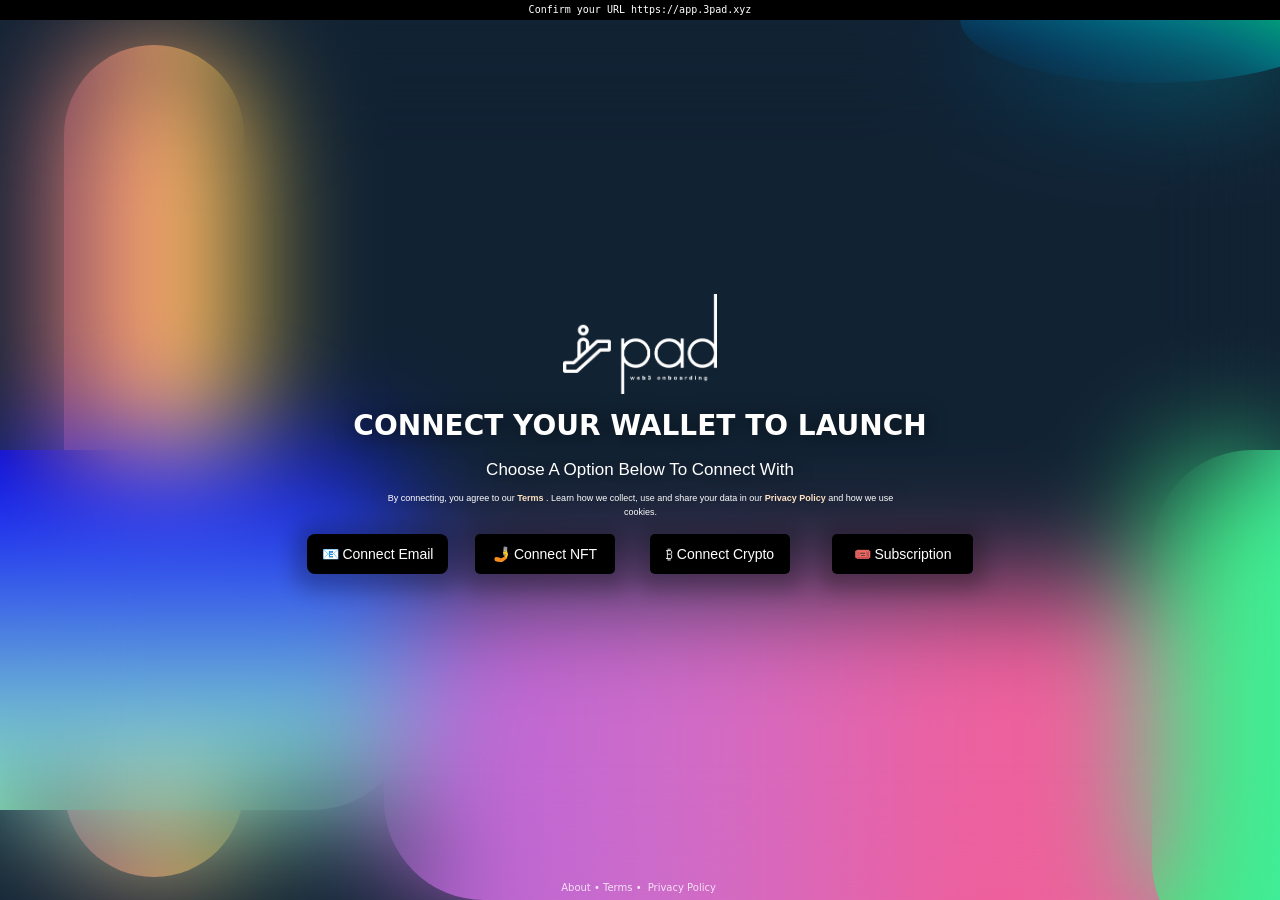
==== commit 6ed0d4b0: "Automatic Commit & Update at Wed Mar 8 23:19:44 GMT 2023" ====
--- a/index.html
+++ b/index.html
@@ -152,7 +152,7 @@
 	}</style>
 <div class="login-button-container blurred">
 <p>To View This Content</p>
-<a target="_self" href="https://app.unlock-protocol.com/checkout?client_id=app.3pad.xyz&#038;redirect_uri=https://app.3pad.xyz/&#038;state=2f0ad05dea" class="login-button">Login</a>
+<a target="_self" href="https://app.unlock-protocol.com/checkout?client_id=app.3pad.xyz&#038;redirect_uri=https://app.3pad.xyz/&#038;state=26d64d3fda" class="login-button">Login</a>
 </div>
 <style>.login-button-container{
                 background-image: url("") !important;
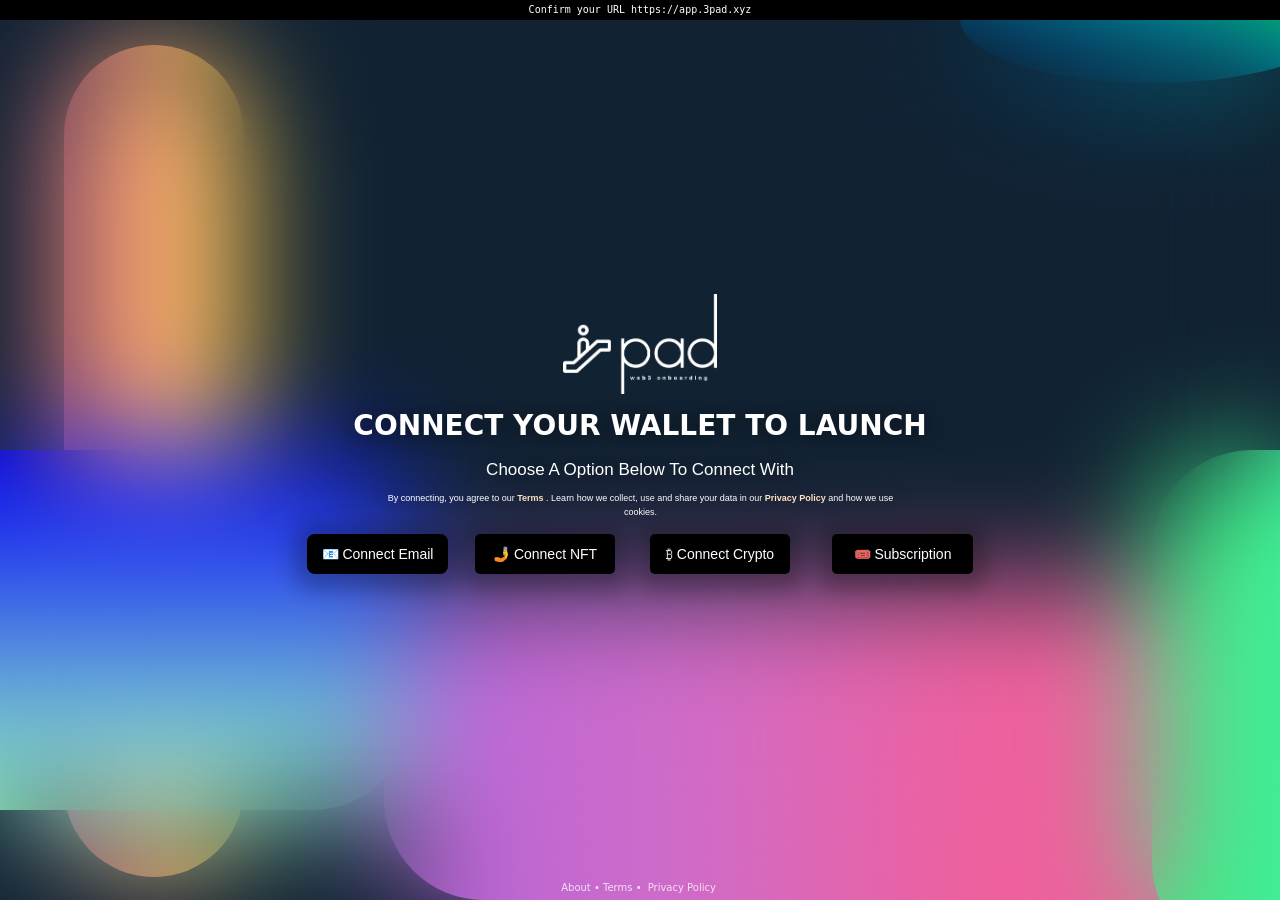
==== commit b0b035fb: "Automatic Commit & Update at Wed Mar 8 23:39:37 GMT 2023" ====
--- a/index.html
+++ b/index.html
@@ -1,59 +1,67 @@
 <!DOCTYPE html>
 <html lang="en">
+    
+<meta content="This site was built with Web3 platform 3Pad. More Info at https://hello.3pad.xyz">
+    <meta content="3Pad - Version 1.0">
+    <meta charset="utf-8">
+    <meta content="width=device-width,initial-scale=1,maximum-scale=5" name="viewport">
+    <meta content="ie=edge" http-equiv="x-ua-compatible">
+    <meta content="3Pad | Your content. Redifined." name="description">
+    <meta content="Beta | LaunchPad | 3Pad" property="og:title">
+    <meta content="3Pad" property="og:site_name">
+    <meta content="3Pad | Your content. Redifined." property="og:description">
+    <meta content="./wp-content/themes/3pad/assets/images/favicon.ico" property="og:image">
+    <meta content="./wp-content/themes/3pad/assets/images/favicon.ico" property="twitter:image">
+    <meta content="Beta | LaunchPad | 3Pad" name="twitter:title">
+    <meta content="3Pad | Your content. Redifined." name="twitter:description">
+    <meta content="summary_large_image" property="twitter:card">
+    <meta content="3Pad" name="twitter:domain">
+    <meta name="mobile-web-app-capable" content="yes">
+    <meta name="apple-mobile-web-app-capable" content="yes">
+    <link rel="icon" href="https://ipfs.io/ipfs/QmeJ13XnVj1pdEnCGzRQEKLsmPUhzTCd8ryArBwmRDK2CB">
+    <!-- Main Link Tags  -->
+    <link href="https://ipfs.io/ipfs/QmeJ13XnVj1pdEnCGzRQEKLsmPUhzTCd8ryArBwmRDK2CB" rel="icon" type="image/png" sizes="16x16">
+    <link href="https://ipfs.io/ipfs/QmeJ13XnVj1pdEnCGzRQEKLsmPUhzTCd8ryArBwmRDK2CB" rel="icon" type="image/png" sizes="32x32">
+    <link href="https://ipfs.io/ipfs/QmeJ13XnVj1pdEnCGzRQEKLsmPUhzTCd8ryArBwmRDK2CB" rel="icon" type="image/png" sizes="48x48">
 
-<meta content="This site was built with Web3 platform 3Pad. More Info at https://hello.3pad.xyz">
-<meta content="3Pad - Version 1.0">
-<meta charset="utf-8">
-<meta content="width=device-width,initial-scale=1,maximum-scale=5" name="viewport">
-<meta content="ie=edge" http-equiv="x-ua-compatible">
-<meta content="3Pad | Your content. Redifined." name="description">
-<meta content="Beta | LaunchPad | 3Pad" property="og:title">
-<meta content="3Pad" property="og:site_name">
-<meta content="3Pad | Your content. Redifined." property="og:description">
-<meta content="./wp-content/themes/3pad/assets/images/favicon.ico" property="og:image">
-<meta content="./wp-content/themes/3pad/assets/images/favicon.ico" property="twitter:image">
-<meta content="Beta | LaunchPad | 3Pad" name="twitter:title">
-<meta content="3Pad | Your content. Redifined." name="twitter:description">
-<meta content="summary_large_image" property="twitter:card">
-<meta content="3Pad" name="twitter:domain">
-<meta name="mobile-web-app-capable" content="yes">
-<meta name="apple-mobile-web-app-capable" content="yes">
-<link rel="icon" href="https://ipfs.io/ipfs/QmeJ13XnVj1pdEnCGzRQEKLsmPUhzTCd8ryArBwmRDK2CB">
+    <!-- iOS  -->
+    <link href="https://ipfs.io/ipfs/QmeJ13XnVj1pdEnCGzRQEKLsmPUhzTCd8ryArBwmRDK2CB" rel="apple-touch-icon">
+    <link href="https://ipfs.io/ipfs/QmeJ13XnVj1pdEnCGzRQEKLsmPUhzTCd8ryArBwmRDK2CB" rel="apple-touch-icon" sizes="76x76">
+    <link href="https://ipfs.io/ipfs/QmeJ13XnVj1pdEnCGzRQEKLsmPUhzTCd8ryArBwmRDK2CB" rel="apple-touch-icon" sizes="120x120">
+    <link href="https://ipfs.io/ipfs/QmeJ13XnVj1pdEnCGzRQEKLsmPUhzTCd8ryArBwmRDK2CB" rel="apple-touch-icon" sizes="152x152">
 
-<link href="https://ipfs.io/ipfs/QmeJ13XnVj1pdEnCGzRQEKLsmPUhzTCd8ryArBwmRDK2CB" rel="icon" type="image/png" sizes="16x16">
-<link href="https://ipfs.io/ipfs/QmeJ13XnVj1pdEnCGzRQEKLsmPUhzTCd8ryArBwmRDK2CB" rel="icon" type="image/png" sizes="32x32">
-<link href="https://ipfs.io/ipfs/QmeJ13XnVj1pdEnCGzRQEKLsmPUhzTCd8ryArBwmRDK2CB" rel="icon" type="image/png" sizes="48x48">
+    <!-- Startup Image  -->
+    <link href="https://ipfs.io/ipfs/QmeJ13XnVj1pdEnCGzRQEKLsmPUhzTCd8ryArBwmRDK2CB" rel="apple-touch-startup-image">
 
-<link href="https://ipfs.io/ipfs/QmeJ13XnVj1pdEnCGzRQEKLsmPUhzTCd8ryArBwmRDK2CB" rel="apple-touch-icon">
-<link href="https://ipfs.io/ipfs/QmeJ13XnVj1pdEnCGzRQEKLsmPUhzTCd8ryArBwmRDK2CB" rel="apple-touch-icon" sizes="76x76">
-<link href="https://ipfs.io/ipfs/QmeJ13XnVj1pdEnCGzRQEKLsmPUhzTCd8ryArBwmRDK2CB" rel="apple-touch-icon" sizes="120x120">
-<link href="https://ipfs.io/ipfs/QmeJ13XnVj1pdEnCGzRQEKLsmPUhzTCd8ryArBwmRDK2CB" rel="apple-touch-icon" sizes="152x152">
+    <!-- Pinned Tab  -->
+    <link href="https://ipfs.io/ipfs/QmeJ13XnVj1pdEnCGzRQEKLsmPUhzTCd8ryArBwmRDK2CB" rel="mask-icon" size="any">
 
-<link href="https://ipfs.io/ipfs/QmeJ13XnVj1pdEnCGzRQEKLsmPUhzTCd8ryArBwmRDK2CB" rel="apple-touch-startup-image">
+    <!-- Android  -->
+    <link href="https://ipfs.io/ipfs/QmeJ13XnVj1pdEnCGzRQEKLsmPUhzTCd8ryArBwmRDK2CB" rel="icon" sizes="192x192">
+    <link href="https://ipfs.io/ipfs/QmeJ13XnVj1pdEnCGzRQEKLsmPUhzTCd8ryArBwmRDK2CB" rel="icon" sizes="128x128">
 
-<link href="https://ipfs.io/ipfs/QmeJ13XnVj1pdEnCGzRQEKLsmPUhzTCd8ryArBwmRDK2CB" rel="mask-icon" size="any">
+    <!-- Others -->
+    <link href="https://ipfs.io/ipfs/QmeJ13XnVj1pdEnCGzRQEKLsmPUhzTCd8ryArBwmRDK2CB" rel="shortcut icon" type="image/x-icon">
 
-<link href="https://ipfs.io/ipfs/QmeJ13XnVj1pdEnCGzRQEKLsmPUhzTCd8ryArBwmRDK2CB" rel="icon" sizes="192x192">
-<link href="https://ipfs.io/ipfs/QmeJ13XnVj1pdEnCGzRQEKLsmPUhzTCd8ryArBwmRDK2CB" rel="icon" sizes="128x128">
-
-<link href="https://ipfs.io/ipfs/QmeJ13XnVj1pdEnCGzRQEKLsmPUhzTCd8ryArBwmRDK2CB" rel="shortcut icon" type="image/x-icon">
-
-<link href="https://ipfs.io/ipfs/QmeJ13XnVj1pdEnCGzRQEKLsmPUhzTCd8ryArBwmRDK2CB" rel="apple-touch-icon-precomposed" sizes="57x57">
-<link href="https://ipfs.io/ipfs/QmeJ13XnVj1pdEnCGzRQEKLsmPUhzTCd8ryArBwmRDK2CB" rel="apple-touch-icon" sizes="72x72">
-<meta content="website" property="og:type ">
-<meta property="og:updated_time">
-<meta content="#000000" name="theme-color">
-<meta name="apple-mobile-web-app-status-bar-style" content="#000000">
-<noscript>
+    <!-- UC Browser  -->
+    <link href="https://ipfs.io/ipfs/QmeJ13XnVj1pdEnCGzRQEKLsmPUhzTCd8ryArBwmRDK2CB" rel="apple-touch-icon-precomposed" sizes="57x57">
+    <link href="https://ipfs.io/ipfs/QmeJ13XnVj1pdEnCGzRQEKLsmPUhzTCd8ryArBwmRDK2CB" rel="apple-touch-icon" sizes="72x72">
+    <meta content="website" property="og:type ">
+    <meta property="og:updated_time">
+    <meta content="#000000" name="theme-color">
+    <meta name="apple-mobile-web-app-status-bar-style" content="#000000">
+    <noscript>
         <meta http-equiv="refresh" content="0;url=https://3pad.xyz/nojs.html">
     </noscript>
-
-<script defer src="https://static.cloudflareinsights.com/beacon.min.js" data-cf-beacon='{"token": "5092b35b470549b1af6e595e86ebcd1f"}'></script>
-<script async defer data-website-id="01986122-c6c5-4d5c-8e61-9282235ced87" src="https://analytics.3pad.xyz/umami.js"></script>
+    <!-- Cloudflare Web Analytics -->
+    <script defer src="https://static.cloudflareinsights.com/beacon.min.js" data-cf-beacon='{"token": "5092b35b470549b1af6e595e86ebcd1f"}'></script><!-- End Cloudflare Web Analytics -->
+    <script async defer data-website-id="01986122-c6c5-4d5c-8e61-9282235ced87" src="https://analytics.3pad.xyz/umami.js"></script>
+    
 <title>Beta | LaunchPad | 3Pad</title>
 <meta name="robots" content="max-image-preview:large">
 <link rel="stylesheet" id="unlock-protocol-css" href="./wp-content/plugins/unlock-protocol/assets/build/css/main.css?ver=6.1.1" type="text/css" media="all">
 <link rel="stylesheet" id="parent-style-css" href="./wp-content/themes/3pad/style.css?ver=6.1.1" type="text/css" media="all">
+
 <link rel="canonical" href="./index.html">
 <style>.checkout-button-container.blurred, .checkout-button-container.blurred {
     background: url(https://media.giphy.com/media/WvvlLthuK2tROm9bYc/giphy-downsized.gif) no-repeat center center !important;
@@ -62,16 +70,19 @@
 }</style>
 <style>.checkout-button-container .checkout-button{
    	color: #ffffff !important;
-	}</style> <meta name="ssp-url">
-<meta name="ssp-origin-url" content="aHR0cHM6Ly9hcHAuM3BhZC54eXo=">
-<meta name="ssp-config-url" content="/wp-content/uploads/simply-static/configs/">
-<style>.mute_control, #button_fullscreen{display: none !important;}</style>
+	}</style>		<meta name="ssp-url">
+		<meta name="ssp-origin-url" content="aHR0cHM6Ly9hcHAuM3BhZC54eXo=">
+
+					<meta name="ssp-config-url" content="/wp-content/uploads/simply-static/configs/">
+		
+				<style>.mute_control, #button_fullscreen{display: none !important;}</style>
 <style>@media (min-width:801px)  {
                 body{ background-image: url("") !important; background-position: 50% 0% !important; background-color: #000000 !important;} 
         }
         @media (max-width:800px)  {
             body{ background-image: url("") !important; background-position: 0% !important;  background-color: #000000 !important;} 
     }</style>
+
 <link href="./wp-content/themes/3pad/assets/js/pwa_manifest_home.json" rel="manifest">
 <link href="./wp-content/themes/3pad/assets/css/w3.css" rel="stylesheet">
 <link href="./wp-content/themes/3pad/assets/css/n3.css" rel="stylesheet">
@@ -79,47 +90,52 @@
 <link href="./wp-content/themes/3pad/assets/css/3pad_home.css" rel="stylesheet">
 
 
+
+
+
 <div class="bg-image">
-<div class="blur"></div>
-<div class="yellow"></div>
-<div class="red"></div>
-<div class="green"></div>
-<div class="blue"></div>
-<div class="red2"></div>
+	<div class="blur"></div>
+	<div class="yellow"></div>
+	<div class="red"></div>
+	<div class="green"></div>
+	<div class="blue"></div>
+	<div class="red2"></div>
 </div>
 
 
-<div style="background: black; z-index: 99999999999999999999; top: 0px; width: 100%; height: 20px; position: fixed;">
-<p style=" color: white; text-align: center; font-family: monospace; font-size: 10px; /* text-transform: uppercase; */ font-weight: 500; ">
-Confirm your URL https://app.3pad.xyz</p>
-</div>
-
-<section class="section-login wf-section">
-<div class="container-login">
-<div id="logo"></div>
-<h1 id="header-login" class="centered-heading">Connect Your Wallet To Launch</h1>
-<p id="subheader-login" class="centered-subheading">Choose A Option Below To Connect With</p>
-<p id="subheader-login" class="centered-subheading" style="font-size: 9px; line-height: 14px; margin: -16px 40px 0px 41px;">By connecting, you agree to our <a target="_blank" href="https://hello.3pad.xyz/terms" style="font-weight: bold; color: bisque;">Terms</a> . Learn
-how we collect, use and share your data in our <a href="https://hello.3pad.xyz/terms" target="_blank" style="font-weight: bold; color: bisque;">Privacy Policy</a> and how we use cookies.</p>
-<div id="lockpay" class="container-2 w-container">
-<div class="columns w-row">
-<div class="column w-col w-col-3 w-col-small-small-stack w-col-tiny-tiny-stack">
-<a target="_parent" id="unlocklink" button="email" href="#" class="email-login w-button">📧 Connect Email</a>
-</div>
-<div class="column-2 w-col w-col-3 w-col-small-small-stack w-col-tiny-tiny-stack">
-<a target="_parent" id="unlocklink" button="nft" href="#" class="loginwithnft w-button">🤳 Connect NFT</a>
-</div>
-<div class="column-3 w-col w-col-3 w-col-small-small-stack w-col-tiny-tiny-stack">
-<a target="_parent" id="unlocklink" button="crypto" href="#" class="cryptologin w-button">₿ Connect Crypto</a>
-</div>
-<div class="column-4 w-col w-col-3 w-col-small-small-stack w-col-tiny-tiny-stack">
-<a target="_parent" id="unlocklink" button="pass" href="#" class="b4 w-button">🎟️ Subscription</a>
-</div>
-</div>
-</div>
-</div>
-</section>
-<style>/* Hide Unlock's Login Button */
+	<!--- Logged Out --->
+	<!--- IPFS Message --->
+	<div style="background: black; z-index: 99999999999999999999; top: 0px; width: 100%; height: 20px; position: fixed;">
+		<p style=" color: white; text-align: center; font-family: monospace; font-size: 10px; /* text-transform: uppercase; */ font-weight: 500; ">
+			Confirm your URL https://app.3pad.xyz</p>
+	</div>
+	<!--- IPFS Message --->
+	<section class="section-login wf-section">
+		<div class="container-login">
+			<div id="logo"></div>
+			<h1 id="header-login" class="centered-heading">Connect Your Wallet To Launch</h1>
+			<p id="subheader-login" class="centered-subheading">Choose A Option Below To Connect With</p>
+			<p id="subheader-login" class="centered-subheading" style="font-size: 9px; line-height: 14px; margin: -16px 40px 0px 41px;">By connecting, you agree to our <a target="_blank" href="https://hello.3pad.xyz/terms" style="font-weight: bold; color: bisque;">Terms</a> . Learn
+				how we collect, use and share your data in our <a href="https://hello.3pad.xyz/terms" target="_blank" style="font-weight: bold; color: bisque;">Privacy Policy</a> and how we use cookies.</p>
+			<div id="lockpay" class="container-2 w-container">
+				<div class="columns w-row">
+					<div class="column w-col w-col-3 w-col-small-small-stack w-col-tiny-tiny-stack">
+						<a target="_parent" id="unlocklink" button="email" href="#" class="email-login w-button">📧 Connect Email</a>
+					</div>
+					<div class="column-2 w-col w-col-3 w-col-small-small-stack w-col-tiny-tiny-stack">
+						<a target="_parent" id="unlocklink" button="nft" href="#" class="loginwithnft w-button">🤳 Connect NFT</a>
+					</div>
+					<div class="column-3 w-col w-col-3 w-col-small-small-stack w-col-tiny-tiny-stack">
+						<a target="_parent" id="unlocklink" button="crypto" href="#" class="cryptologin w-button">₿ Connect Crypto</a>
+					</div>
+					<div class="column-4 w-col w-col-3 w-col-small-small-stack w-col-tiny-tiny-stack">
+						<a target="_parent" id="unlocklink" button="pass" href="#" class="b4 w-button">🎟️ Subscription</a>
+					</div>
+				</div>
+			</div>
+		</div>
+	</section>
+	<style>/* Hide Unlock's Login Button */
 		.login-button-container {
 			display: none;
 		}
@@ -127,12 +143,13 @@
 		#lockpay {
 			overflow: inherit;
 		}</style>
-<div class="info" style="bottom: -1px;position: fixed;width: 100%;text-align: center;height: 23px;color: #ffffffc9;font-family: system-ui;font-size: 10px;z-index: 9;">
-<p style=" display: inline-block; "><a target="_blank" href="https://hello.3pad.xyz/">About</a> •</p>
-<p style=" display: inline-block; "><a target="_blank" href="https://hello.3pad.xyz/terms">Terms •</a></p>
-<p style=" width: 74px; display: inline-block; "><a target="_blank" href="https://hello.3pad.xyz/terms"> Privacy
-Policy</a></p>
-</div>
+	<div class="info" style="bottom: -1px;position: fixed;width: 100%;text-align: center;height: 23px;color: #ffffffc9;font-family: system-ui;font-size: 10px;z-index: 9;">
+		<p style=" display: inline-block; "><a target="_blank" href="https://hello.3pad.xyz/">About</a> •</p>
+		<p style=" display: inline-block; "><a target="_blank" href="https://hello.3pad.xyz/terms">Terms •</a></p>
+		<p style=" width: 74px; display: inline-block; "><a target="_blank" href="https://hello.3pad.xyz/terms"> Privacy
+				Policy</a></p>
+	</div>
+	
 <style>.login-button-container.blurred p {
 		color: #fff;
 	}
@@ -150,10 +167,13 @@
 		background-color: #fff !important; 
 		color: #000;
 	}</style>
+
+
 <div class="login-button-container blurred">
-<p>To View This Content</p>
-<a target="_self" href="https://app.unlock-protocol.com/checkout?client_id=app.3pad.xyz&#038;redirect_uri=https://app.3pad.xyz/&#038;state=26d64d3fda" class="login-button">Login</a>
+	<p>To View This Content</p>
+	<a target="_self" href="https://app.unlock-protocol.com/checkout?client_id=app.3pad.xyz&#038;redirect_uri=https://app.3pad.xyz/&#038;state=26d64d3fda" class="login-button">Login</a>
 </div>
+
 <style>.login-button-container{
                 background-image: url("") !important;
                 background-color: grey !important;
@@ -165,9 +185,14 @@
                 .login-button-container.blurred p{
                     color:  !important;
                 }</style>
+
+
 <script src="./wp-content/themes/3pad/assets/js/jquery.js"></script>
 <script src="./wp-content/themes/3pad/assets/js/3pad.js" async></script>
+
+
 <div class="footer">
-</div>
+	</div>
+<!-- .Footer -->
 
 </html>
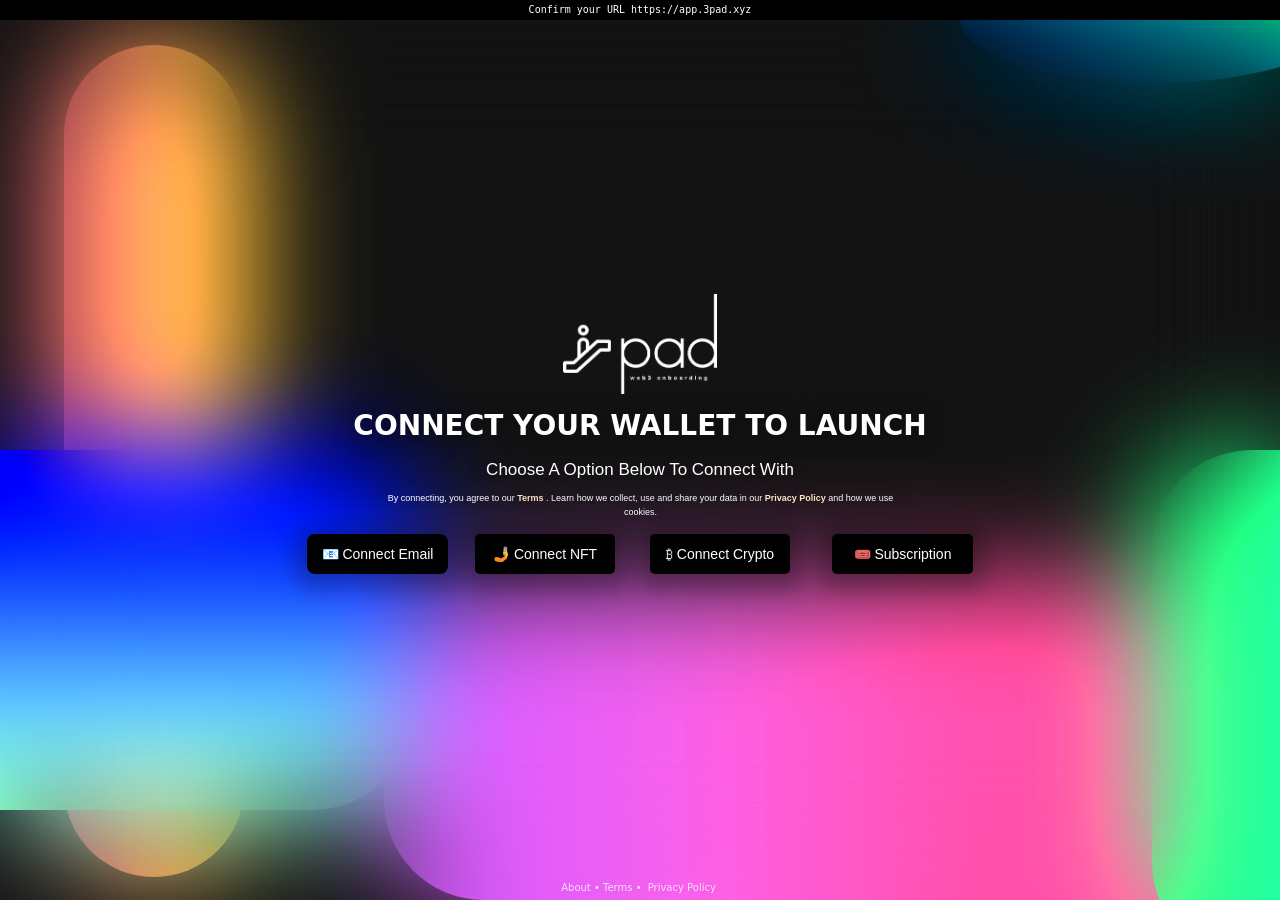
==== commit bcfb18af: "Automatic Commit & Update at Sat Mar 18 05:39:19 GMT 2023" ====
--- a/index.html
+++ b/index.html
@@ -1,67 +1,59 @@
 <!DOCTYPE html>
 <html lang="en">
-    
+
 <meta content="This site was built with Web3 platform 3Pad. More Info at https://hello.3pad.xyz">
-    <meta content="3Pad - Version 1.0">
-    <meta charset="utf-8">
-    <meta content="width=device-width,initial-scale=1,maximum-scale=5" name="viewport">
-    <meta content="ie=edge" http-equiv="x-ua-compatible">
-    <meta content="3Pad | Your content. Redifined." name="description">
-    <meta content="Beta | LaunchPad | 3Pad" property="og:title">
-    <meta content="3Pad" property="og:site_name">
-    <meta content="3Pad | Your content. Redifined." property="og:description">
-    <meta content="./wp-content/themes/3pad/assets/images/favicon.ico" property="og:image">
-    <meta content="./wp-content/themes/3pad/assets/images/favicon.ico" property="twitter:image">
-    <meta content="Beta | LaunchPad | 3Pad" name="twitter:title">
-    <meta content="3Pad | Your content. Redifined." name="twitter:description">
-    <meta content="summary_large_image" property="twitter:card">
-    <meta content="3Pad" name="twitter:domain">
-    <meta name="mobile-web-app-capable" content="yes">
-    <meta name="apple-mobile-web-app-capable" content="yes">
-    <link rel="icon" href="https://ipfs.io/ipfs/QmeJ13XnVj1pdEnCGzRQEKLsmPUhzTCd8ryArBwmRDK2CB">
-    <!-- Main Link Tags  -->
-    <link href="https://ipfs.io/ipfs/QmeJ13XnVj1pdEnCGzRQEKLsmPUhzTCd8ryArBwmRDK2CB" rel="icon" type="image/png" sizes="16x16">
-    <link href="https://ipfs.io/ipfs/QmeJ13XnVj1pdEnCGzRQEKLsmPUhzTCd8ryArBwmRDK2CB" rel="icon" type="image/png" sizes="32x32">
-    <link href="https://ipfs.io/ipfs/QmeJ13XnVj1pdEnCGzRQEKLsmPUhzTCd8ryArBwmRDK2CB" rel="icon" type="image/png" sizes="48x48">
+<meta content="3Pad - Version 1.0">
+<meta charset="utf-8">
+<meta content="width=device-width,initial-scale=1,maximum-scale=5" name="viewport">
+<meta content="ie=edge" http-equiv="x-ua-compatible">
+<meta content="3Pad | Your content. Redifined." name="description">
+<meta content="Beta | LaunchPad | 3Pad" property="og:title">
+<meta content="3Pad" property="og:site_name">
+<meta content="3Pad | Your content. Redifined." property="og:description">
+<meta content="./wp-content/themes/3pad/assets/images/favicon.ico" property="og:image">
+<meta content="./wp-content/themes/3pad/assets/images/favicon.ico" property="twitter:image">
+<meta content="Beta | LaunchPad | 3Pad" name="twitter:title">
+<meta content="3Pad | Your content. Redifined." name="twitter:description">
+<meta content="summary_large_image" property="twitter:card">
+<meta content="3Pad" name="twitter:domain">
+<meta name="mobile-web-app-capable" content="yes">
+<meta name="apple-mobile-web-app-capable" content="yes">
+<link rel="icon" href="https://ipfs.io/ipfs/QmeJ13XnVj1pdEnCGzRQEKLsmPUhzTCd8ryArBwmRDK2CB">
 
-    <!-- iOS  -->
-    <link href="https://ipfs.io/ipfs/QmeJ13XnVj1pdEnCGzRQEKLsmPUhzTCd8ryArBwmRDK2CB" rel="apple-touch-icon">
-    <link href="https://ipfs.io/ipfs/QmeJ13XnVj1pdEnCGzRQEKLsmPUhzTCd8ryArBwmRDK2CB" rel="apple-touch-icon" sizes="76x76">
-    <link href="https://ipfs.io/ipfs/QmeJ13XnVj1pdEnCGzRQEKLsmPUhzTCd8ryArBwmRDK2CB" rel="apple-touch-icon" sizes="120x120">
-    <link href="https://ipfs.io/ipfs/QmeJ13XnVj1pdEnCGzRQEKLsmPUhzTCd8ryArBwmRDK2CB" rel="apple-touch-icon" sizes="152x152">
+<link href="https://ipfs.io/ipfs/QmeJ13XnVj1pdEnCGzRQEKLsmPUhzTCd8ryArBwmRDK2CB" rel="icon" type="image/png" sizes="16x16">
+<link href="https://ipfs.io/ipfs/QmeJ13XnVj1pdEnCGzRQEKLsmPUhzTCd8ryArBwmRDK2CB" rel="icon" type="image/png" sizes="32x32">
+<link href="https://ipfs.io/ipfs/QmeJ13XnVj1pdEnCGzRQEKLsmPUhzTCd8ryArBwmRDK2CB" rel="icon" type="image/png" sizes="48x48">
 
-    <!-- Startup Image  -->
-    <link href="https://ipfs.io/ipfs/QmeJ13XnVj1pdEnCGzRQEKLsmPUhzTCd8ryArBwmRDK2CB" rel="apple-touch-startup-image">
+<link href="https://ipfs.io/ipfs/QmeJ13XnVj1pdEnCGzRQEKLsmPUhzTCd8ryArBwmRDK2CB" rel="apple-touch-icon">
+<link href="https://ipfs.io/ipfs/QmeJ13XnVj1pdEnCGzRQEKLsmPUhzTCd8ryArBwmRDK2CB" rel="apple-touch-icon" sizes="76x76">
+<link href="https://ipfs.io/ipfs/QmeJ13XnVj1pdEnCGzRQEKLsmPUhzTCd8ryArBwmRDK2CB" rel="apple-touch-icon" sizes="120x120">
+<link href="https://ipfs.io/ipfs/QmeJ13XnVj1pdEnCGzRQEKLsmPUhzTCd8ryArBwmRDK2CB" rel="apple-touch-icon" sizes="152x152">
 
-    <!-- Pinned Tab  -->
-    <link href="https://ipfs.io/ipfs/QmeJ13XnVj1pdEnCGzRQEKLsmPUhzTCd8ryArBwmRDK2CB" rel="mask-icon" size="any">
+<link href="https://ipfs.io/ipfs/QmeJ13XnVj1pdEnCGzRQEKLsmPUhzTCd8ryArBwmRDK2CB" rel="apple-touch-startup-image">
 
-    <!-- Android  -->
-    <link href="https://ipfs.io/ipfs/QmeJ13XnVj1pdEnCGzRQEKLsmPUhzTCd8ryArBwmRDK2CB" rel="icon" sizes="192x192">
-    <link href="https://ipfs.io/ipfs/QmeJ13XnVj1pdEnCGzRQEKLsmPUhzTCd8ryArBwmRDK2CB" rel="icon" sizes="128x128">
+<link href="https://ipfs.io/ipfs/QmeJ13XnVj1pdEnCGzRQEKLsmPUhzTCd8ryArBwmRDK2CB" rel="mask-icon" size="any">
 
-    <!-- Others -->
-    <link href="https://ipfs.io/ipfs/QmeJ13XnVj1pdEnCGzRQEKLsmPUhzTCd8ryArBwmRDK2CB" rel="shortcut icon" type="image/x-icon">
+<link href="https://ipfs.io/ipfs/QmeJ13XnVj1pdEnCGzRQEKLsmPUhzTCd8ryArBwmRDK2CB" rel="icon" sizes="192x192">
+<link href="https://ipfs.io/ipfs/QmeJ13XnVj1pdEnCGzRQEKLsmPUhzTCd8ryArBwmRDK2CB" rel="icon" sizes="128x128">
 
-    <!-- UC Browser  -->
-    <link href="https://ipfs.io/ipfs/QmeJ13XnVj1pdEnCGzRQEKLsmPUhzTCd8ryArBwmRDK2CB" rel="apple-touch-icon-precomposed" sizes="57x57">
-    <link href="https://ipfs.io/ipfs/QmeJ13XnVj1pdEnCGzRQEKLsmPUhzTCd8ryArBwmRDK2CB" rel="apple-touch-icon" sizes="72x72">
-    <meta content="website" property="og:type ">
-    <meta property="og:updated_time">
-    <meta content="#000000" name="theme-color">
-    <meta name="apple-mobile-web-app-status-bar-style" content="#000000">
-    <noscript>
+<link href="https://ipfs.io/ipfs/QmeJ13XnVj1pdEnCGzRQEKLsmPUhzTCd8ryArBwmRDK2CB" rel="shortcut icon" type="image/x-icon">
+
+<link href="https://ipfs.io/ipfs/QmeJ13XnVj1pdEnCGzRQEKLsmPUhzTCd8ryArBwmRDK2CB" rel="apple-touch-icon-precomposed" sizes="57x57">
+<link href="https://ipfs.io/ipfs/QmeJ13XnVj1pdEnCGzRQEKLsmPUhzTCd8ryArBwmRDK2CB" rel="apple-touch-icon" sizes="72x72">
+<meta content="website" property="og:type ">
+<meta property="og:updated_time">
+<meta content="#000000" name="theme-color">
+<meta name="apple-mobile-web-app-status-bar-style" content="#000000">
+<noscript>
         <meta http-equiv="refresh" content="0;url=https://3pad.xyz/nojs.html">
     </noscript>
-    <!-- Cloudflare Web Analytics -->
-    <script defer src="https://static.cloudflareinsights.com/beacon.min.js" data-cf-beacon='{"token": "5092b35b470549b1af6e595e86ebcd1f"}'></script><!-- End Cloudflare Web Analytics -->
-    <script async defer data-website-id="01986122-c6c5-4d5c-8e61-9282235ced87" src="https://analytics.3pad.xyz/umami.js"></script>
-    
+
+<script defer src="https://static.cloudflareinsights.com/beacon.min.js" data-cf-beacon='{"token": "5092b35b470549b1af6e595e86ebcd1f"}'></script>
+<script async defer data-website-id="01986122-c6c5-4d5c-8e61-9282235ced87" src="https://analytics.3pad.xyz/umami.js"></script>
 <title>Beta | LaunchPad | 3Pad</title>
 <meta name="robots" content="max-image-preview:large">
 <link rel="stylesheet" id="unlock-protocol-css" href="./wp-content/plugins/unlock-protocol/assets/build/css/main.css?ver=6.1.1" type="text/css" media="all">
 <link rel="stylesheet" id="parent-style-css" href="./wp-content/themes/3pad/style.css?ver=6.1.1" type="text/css" media="all">
-
 <link rel="canonical" href="./index.html">
 <style>.checkout-button-container.blurred, .checkout-button-container.blurred {
     background: url(https://media.giphy.com/media/WvvlLthuK2tROm9bYc/giphy-downsized.gif) no-repeat center center !important;
@@ -70,19 +62,16 @@
 }</style>
 <style>.checkout-button-container .checkout-button{
    	color: #ffffff !important;
-	}</style>		<meta name="ssp-url">
-		<meta name="ssp-origin-url" content="aHR0cHM6Ly9hcHAuM3BhZC54eXo=">
-
-					<meta name="ssp-config-url" content="/wp-content/uploads/simply-static/configs/">
-		
-				<style>.mute_control, #button_fullscreen{display: none !important;}</style>
+	}</style> <meta name="ssp-url">
+<meta name="ssp-origin-url" content="aHR0cHM6Ly9hcHAuM3BhZC54eXo=">
+<meta name="ssp-config-url" content="/wp-content/uploads/simply-static/configs/">
+<style>.mute_control, #button_fullscreen{display: none !important;}</style>
 <style>@media (min-width:801px)  {
                 body{ background-image: url("") !important; background-position: 50% 0% !important; background-color: #000000 !important;} 
         }
         @media (max-width:800px)  {
             body{ background-image: url("") !important; background-position: 0% !important;  background-color: #000000 !important;} 
     }</style>
-
 <link href="./wp-content/themes/3pad/assets/js/pwa_manifest_home.json" rel="manifest">
 <link href="./wp-content/themes/3pad/assets/css/w3.css" rel="stylesheet">
 <link href="./wp-content/themes/3pad/assets/css/n3.css" rel="stylesheet">
@@ -90,52 +79,47 @@
 <link href="./wp-content/themes/3pad/assets/css/3pad_home.css" rel="stylesheet">
 
 
-
-
-
 <div class="bg-image">
-	<div class="blur"></div>
-	<div class="yellow"></div>
-	<div class="red"></div>
-	<div class="green"></div>
-	<div class="blue"></div>
-	<div class="red2"></div>
+<div class="blur"></div>
+<div class="yellow"></div>
+<div class="red"></div>
+<div class="green"></div>
+<div class="blue"></div>
+<div class="red2"></div>
 </div>
 
 
-	<!--- Logged Out --->
-	<!--- IPFS Message --->
-	<div style="background: black; z-index: 99999999999999999999; top: 0px; width: 100%; height: 20px; position: fixed;">
-		<p style=" color: white; text-align: center; font-family: monospace; font-size: 10px; /* text-transform: uppercase; */ font-weight: 500; ">
-			Confirm your URL https://app.3pad.xyz</p>
-	</div>
-	<!--- IPFS Message --->
-	<section class="section-login wf-section">
-		<div class="container-login">
-			<div id="logo"></div>
-			<h1 id="header-login" class="centered-heading">Connect Your Wallet To Launch</h1>
-			<p id="subheader-login" class="centered-subheading">Choose A Option Below To Connect With</p>
-			<p id="subheader-login" class="centered-subheading" style="font-size: 9px; line-height: 14px; margin: -16px 40px 0px 41px;">By connecting, you agree to our <a target="_blank" href="https://hello.3pad.xyz/terms" style="font-weight: bold; color: bisque;">Terms</a> . Learn
-				how we collect, use and share your data in our <a href="https://hello.3pad.xyz/terms" target="_blank" style="font-weight: bold; color: bisque;">Privacy Policy</a> and how we use cookies.</p>
-			<div id="lockpay" class="container-2 w-container">
-				<div class="columns w-row">
-					<div class="column w-col w-col-3 w-col-small-small-stack w-col-tiny-tiny-stack">
-						<a target="_parent" id="unlocklink" button="email" href="#" class="email-login w-button">📧 Connect Email</a>
-					</div>
-					<div class="column-2 w-col w-col-3 w-col-small-small-stack w-col-tiny-tiny-stack">
-						<a target="_parent" id="unlocklink" button="nft" href="#" class="loginwithnft w-button">🤳 Connect NFT</a>
-					</div>
-					<div class="column-3 w-col w-col-3 w-col-small-small-stack w-col-tiny-tiny-stack">
-						<a target="_parent" id="unlocklink" button="crypto" href="#" class="cryptologin w-button">₿ Connect Crypto</a>
-					</div>
-					<div class="column-4 w-col w-col-3 w-col-small-small-stack w-col-tiny-tiny-stack">
-						<a target="_parent" id="unlocklink" button="pass" href="#" class="b4 w-button">🎟️ Subscription</a>
-					</div>
-				</div>
-			</div>
-		</div>
-	</section>
-	<style>/* Hide Unlock's Login Button */
+<div style="background: black; z-index: 99999999999999999999; top: 0px; width: 100%; height: 20px; position: fixed;">
+<p style=" color: white; text-align: center; font-family: monospace; font-size: 10px; /* text-transform: uppercase; */ font-weight: 500; ">
+Confirm your URL https://app.3pad.xyz</p>
+</div>
+
+<section class="section-login wf-section">
+<div class="container-login">
+<div id="logo"></div>
+<h1 id="header-login" class="centered-heading">Connect Your Wallet To Launch</h1>
+<p id="subheader-login" class="centered-subheading">Choose A Option Below To Connect With</p>
+<p id="subheader-login" class="centered-subheading" style="font-size: 9px; line-height: 14px; margin: -16px 40px 0px 41px;">By connecting, you agree to our <a target="_blank" href="https://hello.3pad.xyz/terms/index.html" style="font-weight: bold; color: bisque;">Terms</a> . Learn
+how we collect, use and share your data in our <a href="https://hello.3pad.xyz/terms/index.html" target="_blank" style="font-weight: bold; color: bisque;">Privacy Policy</a> and how we use cookies.</p>
+<div id="lockpay" class="container-2 w-container">
+<div class="columns w-row">
+<div class="column w-col w-col-3 w-col-small-small-stack w-col-tiny-tiny-stack">
+<a target="_parent" id="unlocklink" button="email" href="#" class="email-login w-button">📧 Connect Email</a>
+</div>
+<div class="column-2 w-col w-col-3 w-col-small-small-stack w-col-tiny-tiny-stack">
+<a target="_parent" id="unlocklink" button="nft" href="#" class="loginwithnft w-button">🤳 Connect NFT</a>
+</div>
+<div class="column-3 w-col w-col-3 w-col-small-small-stack w-col-tiny-tiny-stack">
+<a target="_parent" id="unlocklink" button="crypto" href="#" class="cryptologin w-button">₿ Connect Crypto</a>
+</div>
+<div class="column-4 w-col w-col-3 w-col-small-small-stack w-col-tiny-tiny-stack">
+<a target="_parent" id="unlocklink" button="pass" href="#" class="b4 w-button">🎟️ Subscription</a>
+</div>
+</div>
+</div>
+</div>
+</section>
+<style>/* Hide Unlock's Login Button */
 		.login-button-container {
 			display: none;
 		}
@@ -143,13 +127,12 @@
 		#lockpay {
 			overflow: inherit;
 		}</style>
-	<div class="info" style="bottom: -1px;position: fixed;width: 100%;text-align: center;height: 23px;color: #ffffffc9;font-family: system-ui;font-size: 10px;z-index: 9;">
-		<p style=" display: inline-block; "><a target="_blank" href="https://hello.3pad.xyz/">About</a> •</p>
-		<p style=" display: inline-block; "><a target="_blank" href="https://hello.3pad.xyz/terms">Terms •</a></p>
-		<p style=" width: 74px; display: inline-block; "><a target="_blank" href="https://hello.3pad.xyz/terms"> Privacy
-				Policy</a></p>
-	</div>
-	
+<div class="info" style="bottom: -1px;position: fixed;width: 100%;text-align: center;height: 23px;color: #ffffffc9;font-family: system-ui;font-size: 10px;z-index: 9;">
+<p style=" display: inline-block; "><a target="_blank" href="https://hello.3pad.xyz/">About</a> •</p>
+<p style=" display: inline-block; "><a target="_blank" href="https://hello.3pad.xyz/terms/index.html">Terms •</a></p>
+<p style=" width: 74px; display: inline-block; "><a target="_blank" href="https://hello.3pad.xyz/terms/index.html"> Privacy
+Policy</a></p>
+</div>
 <style>.login-button-container.blurred p {
 		color: #fff;
 	}
@@ -167,13 +150,10 @@
 		background-color: #fff !important; 
 		color: #000;
 	}</style>
-
-
 <div class="login-button-container blurred">
-	<p>To View This Content</p>
-	<a target="_self" href="https://app.unlock-protocol.com/checkout?client_id=app.3pad.xyz&#038;redirect_uri=https://app.3pad.xyz/&#038;state=26d64d3fda" class="login-button">Login</a>
+<p>To View This Content</p>
+<a target="_self" href="https://app.unlock-protocol.com/checkout?client_id=app.3pad.xyz&#038;redirect_uri=https://app.3pad.xyz/&#038;state=45713b6172" class="login-button">Login</a>
 </div>
-
 <style>.login-button-container{
                 background-image: url("") !important;
                 background-color: grey !important;
@@ -185,14 +165,9 @@
                 .login-button-container.blurred p{
                     color:  !important;
                 }</style>
-
-
 <script src="./wp-content/themes/3pad/assets/js/jquery.js"></script>
 <script src="./wp-content/themes/3pad/assets/js/3pad.js" async></script>
-
-
 <div class="footer">
-	</div>
-<!-- .Footer -->
+</div>
 
 </html>
--- a/wp-content/themes/3pad/assets/css/3pad_home.css
+++ b/wp-content/themes/3pad/assets/css/3pad_home.css
@@ -12,7 +12,8 @@
   width: 100vw;
   height: 100vh;
   overflow: hidden;
-  background-color: #123;
+  background-color: #373737;
+  filter: contrast(1.5);
 }
 
 .section-login{
@@ -446,7 +447,7 @@
   background: #00000075;
   color: #ffffffb8;
   margin-top: -4px;
-  width: 80%;
+  width: 60%;
   box-shadow: 1px -2px 20px 0px #00000075;
   text-align: center;
   font-size: 10px;
